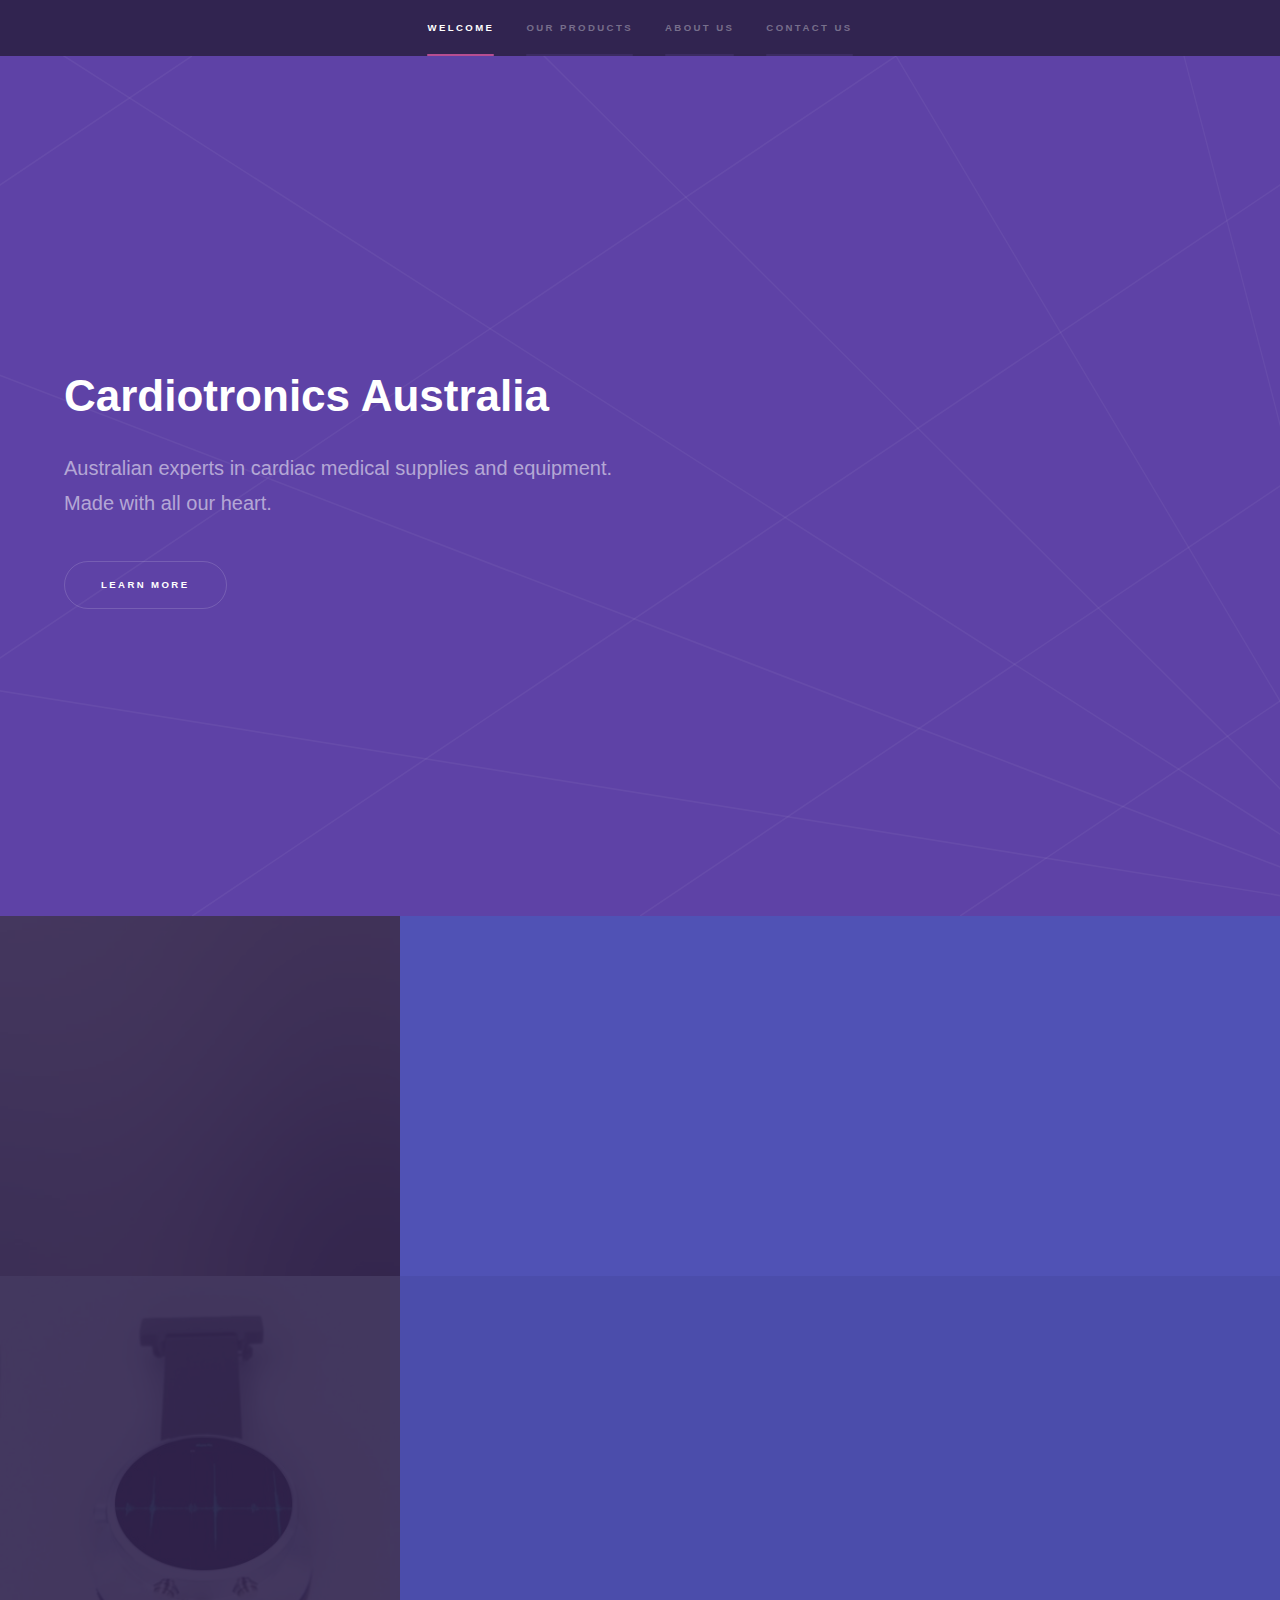
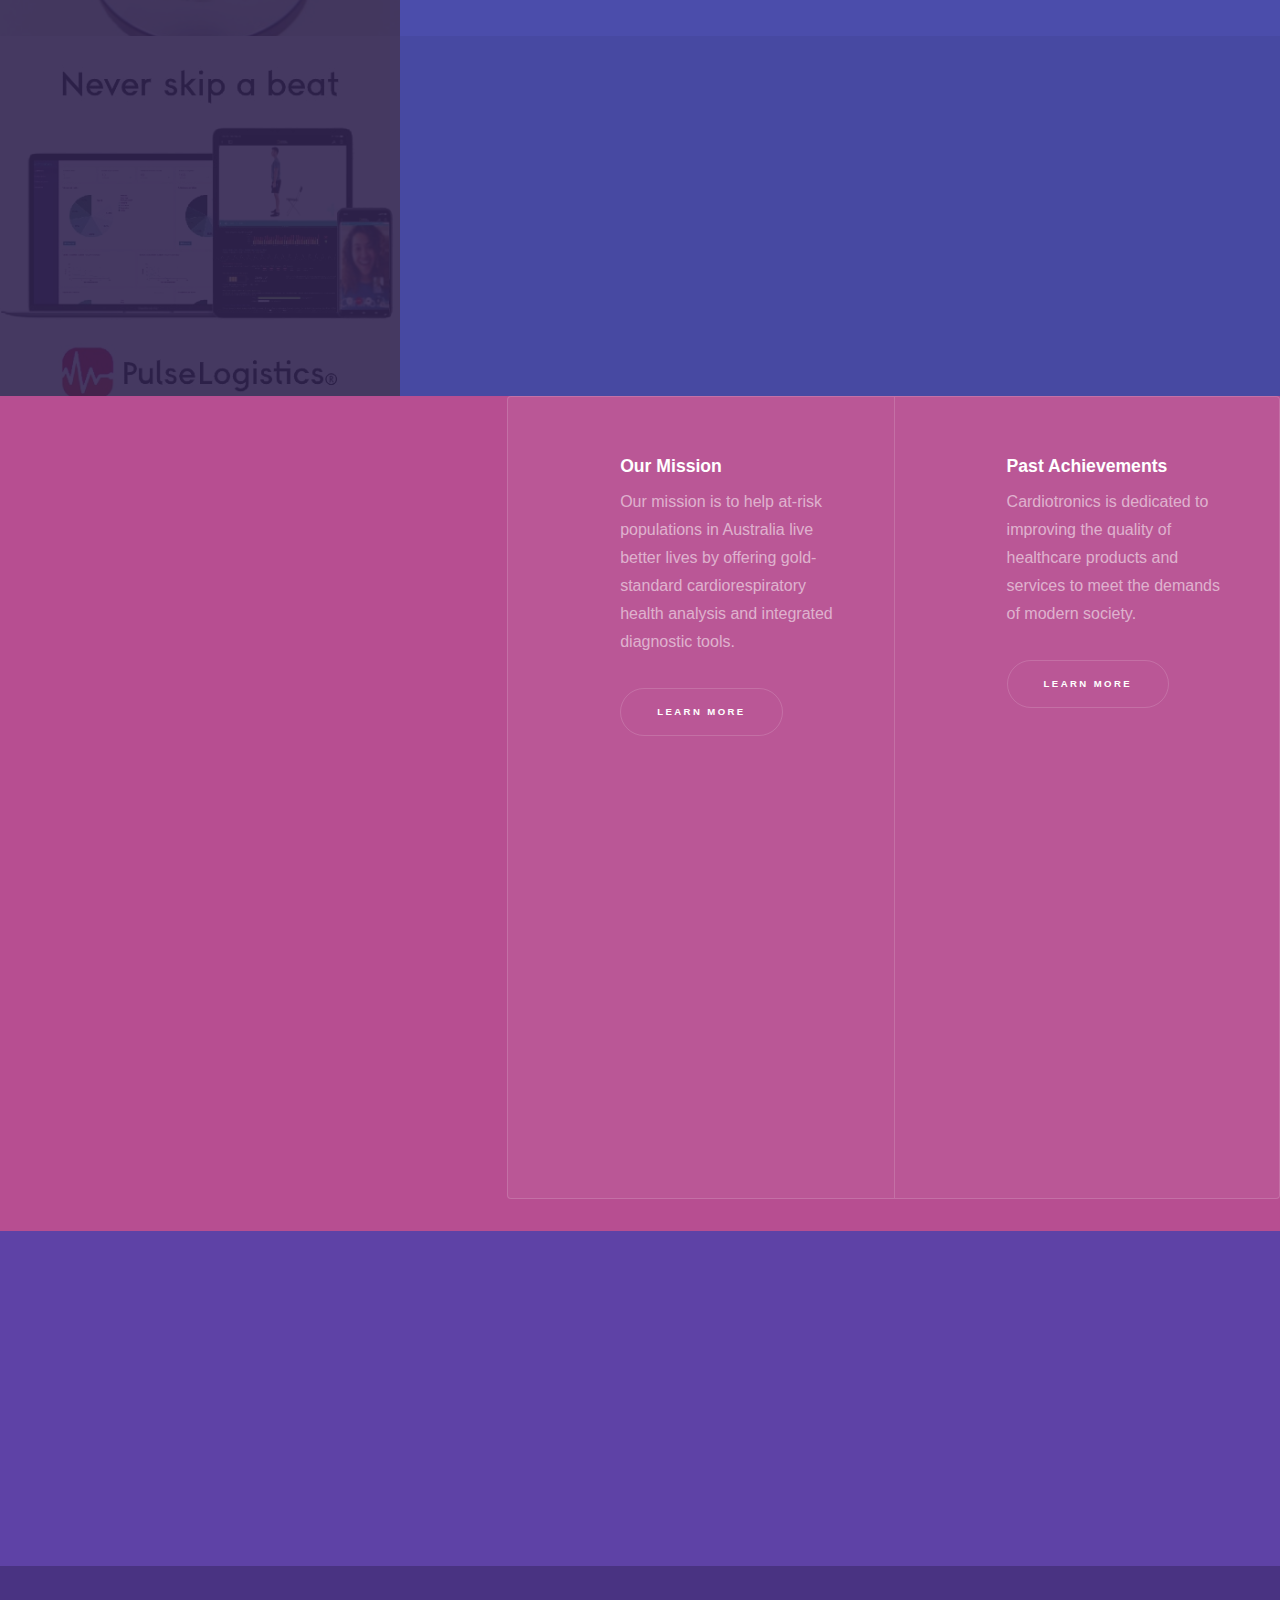
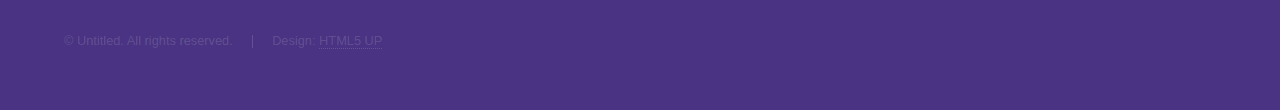
==== index.html @ 17d68729 "Update index.html" ====
<!DOCTYPE HTML>
<!--
	Hyperspace by HTML5 UP
	html5up.net | @ajlkn
	Free for personal and commercial use under the CCA 3.0 license (html5up.net/license)
-->
<html>
	<head>
		<title>Cardiotronics Australia</title>
		<meta charset="utf-8" />
		<meta name="viewport" content="width=device-width, initial-scale=1, user-scalable=no" />
		<link rel="stylesheet" href="assets/css/main.css" />
		<noscript><link rel="stylesheet" href="assets/css/noscript.css" /></noscript>
	</head>
	<body class="is-preload">

		<!-- Sidebar -->
			<section id="sidebar">
				<div class="inner">
					<nav>
						<ul>
							<li><a href="#intro">Welcome</a></li>
							<li><a href="#one">Our Products</a></li>
							<li><a href="#two">About Us</a></li>
							<li><a href="#three">Contact Us</a></li>
						</ul>
					</nav>
				</div>
			</section>

		<!-- Wrapper -->
			<div id="wrapper">

				<!-- Intro -->
					<section id="intro" class="wrapper style1 fullscreen fade-up">
						<div class="inner">
							<h1>Cardiotronics Australia</h1>
							<p>Australian experts in cardiac medical supplies and equipment.</a><br />
							Made with all our heart</a>.</p>
							<ul class="actions">
								<li><a href="#one" class="button scrolly">Learn more</a></li>
							</ul>
						</div>
					</section>

				<!-- One -->
					<section id="one" class="wrapper style2 spotlights">
						<section>
							<a href="#" class="image"><img src="images/pic04.jpg" alt="" data-position="25% 25%" /></a>
							<div class="content">
								<div class="inner">
									<h2>Zone Series </h2>
									<p>Get 24/7 advanced heart rate monitoring and analysis, plus automatic data synchronisation and rapid delivery of emergency notifications to your local medical professional. All of this is just around your wrist.</p>
									<ul class="actions">
										<li><a href="generic.html" class="button">Learn more</a></li>
									</ul>
								</div>
							</div>
						</section>
						<section>
							<a href="#" class="image"><img src="images/pic03.jpg" alt="" data-position="25% 25%" /></a>
							<div class="content">
								<div class="inner">
									<h2>Home Base Station</h2>
									<p>Home is now where the heart is.</p>
									<ul class="actions">
										<li><a href="generic2.html" class="button">Learn more</a></li>
									</ul>
								</div>
							</div>
						</section>
						<section>
							<a href="#" class="image"><img src="images/pic01.jpg" alt="" data-position="top center" /></a>
							<div class="content">
								<div class="inner">
									<h2>PulseLogistics®</h2>
									<p>Your data, prescriptions, and exercise recommendations, all in one convenient app.</p>
									<ul class="actions">
										<li><a href="generic3.html" class="button">Learn more</a></li>
									</ul>
								</div>
							</div>
						</section>
				<!-- Two -->
					<section id="two" class="wrapper style3 fade-up">
						<div class="inner">
							<h2>About Us</h2>
							<p>Cardiotronics was founded in Australia over 20 years ago as a biomedical engineering company focused on biosignal detection and analysis. Recent technological advances combined with improved capabilities for diagnostic integration and the advent of Telehealth services - in particular for isolated or at-risk populations, have inspired Cardiotronics to become an industry leader in cardiorespiratory health monitoring. Leveraging big data resources to develop sophisticated models for prediction and detection, our product range allows for both round-the-clock monitoring and alerts to emergency services, as well as modular at-home systems for deeper health analysis. Cardiotronics products are certified to ISO standards.</p>
							<h3>Support Us</h3>
							<p>Read more on how your local businesses or organization can assist us to achieve our highest potential.</p>
							<ul class="actions">
								<li><a href="Market.html" class="button">Cardiotronic Grant Strategy 2020</a></li
							</ul>
						</div>
							<div class="features">
								<section>
									<span class="icon solid major fa-code"></span>
									<h3>Our Mission</h3>
									<p>Our mission is to help at-risk populations in Australia live better lives by offering gold-standard cardiorespiratory health analysis and integrated diagnostic tools.</p>
									<ul class="actions">
										<li><a href="Story.html" class="button">Learn more</a></li>
									</ul>
								</section>
								<section>
									<span class="icon solid major fa-cog"></span>
									<h3>Past Achievements</h3>
									<p>Cardiotronics is dedicated to improving the quality of healthcare products and services to meet the demands of modern society.</p>
									<ul class="actions">
										<li><a href="Achievement.html" class="button">Learn more</a></li>
									</ul>
								</section>
							</div>
						</div>
					</section>	
					
				<!-- Three -->	
					<section id="three" class="wrapper style1 fade-up">
						<div class="inner">
							<h2>Questions or Comments?</h2>
							<p>We'd love to hear from you! Contact us with the details below.</p>
						<div class="contact">
							<h3>Learnline</h3>
							<p>We are Group 9 of the Heart and Circulation assessment.<br />
							Please do not hesitate to use the discussion board if you have questions.</p>
						</div>
					</section>

		<!-- Footer -->
			<footer id="footer" class="wrapper style1-alt">
				<div class="inner">
					<ul class="menu">
						<li>&copy; Untitled. All rights reserved.</li><li>Design: <a href="http://html5up.net">HTML5 UP</a></li>
					</ul>
				</div>
			</footer>

		<!-- Scripts -->
			<script src="assets/js/jquery.min.js"></script>
			<script src="assets/js/jquery.scrollex.min.js"></script>
			<script src="assets/js/jquery.scrolly.min.js"></script>
			<script src="assets/js/browser.min.js"></script>
			<script src="assets/js/breakpoints.min.js"></script>
			<script src="assets/js/util.js"></script>
			<script src="assets/js/main.js"></script>

	</body>
</html>
---- assets/css/main.css ----
@import url(fontawesome-all.min.css);

/*
	Hyperspace by HTML5 UP
	html5up.net | @ajlkn
	Free for personal and commercial use under the CCA 3.0 license (html5up.net/license)
*/

html, body, div, span, applet, object,
iframe, h1, h2, h3, h4, h5, h6, p, blockquote,
pre, a, abbr, acronym, address, big, cite,
code, del, dfn, em, img, ins, kbd, q, s, samp,
small, strike, strong, sub, sup, tt, var, b,
u, i, center, dl, dt, dd, ol, ul, li, fieldset,
form, label, legend, table, caption, tbody,
tfoot, thead, tr, th, td, article, aside,
canvas, details, embed, figure, figcaption,
footer, header, hgroup, menu, nav, output, ruby,
section, summary, time, mark, audio, video {
	margin: 0;
	padding: 0;
	border: 0;
	font-size: 100%;
	font: inherit;
	vertical-align: baseline;}

article, aside, details, figcaption, figure,
footer, header, hgroup, menu, nav, section {
	display: block;}

body {
	line-height: 1;
}

ol, ul {
	list-style: none;
}

blockquote, q {
	quotes: none;
}

	blockquote:before, blockquote:after, q:before, q:after {
		content: '';
		content: none;
	}

table {
	border-collapse: collapse;
	border-spacing: 0;
}

body {
	-webkit-text-size-adjust: none;
}

mark {
	background-color: transparent;
	color: inherit;
}

input::-moz-focus-inner {
	border: 0;
	padding: 0;
}

input, select, textarea {
	-moz-appearance: none;
	-webkit-appearance: none;
	-ms-appearance: none;
	appearance: none;
}

/* Basic */

	@-ms-viewport {
		width: device-width;
	}

	body {
		-ms-overflow-style: scrollbar;
	}

	@media screen and (max-width: 480px) {

		html, body {
			min-width: 320px;
		}

	}

	html {
		box-sizing: border-box;
	}

	*, *:before, *:after {
		box-sizing: inherit;
	}

	body {
		background: #312450;
	}

		body.is-preload *, body.is-preload *:before, body.is-preload *:after {
			-moz-animation: none !important;
			-webkit-animation: none !important;
			-ms-animation: none !important;
			animation: none !important;
			-moz-transition: none !important;
			-webkit-transition: none !important;
			-ms-transition: none !important;
			transition: none !important;
		}

/* Type */

	body, input, select, textarea {
		color: rgba(255, 255, 255, 0.55);
		font-family: Arial, Helvetica, sans-serif;
		font-size: 16.5pt;
		font-weight: normal;
		line-height: 1.75;
	}

		@media screen and (max-width: 1680px) {

			body, input, select, textarea {
				font-size: 13pt;
			}

		}

		@media screen and (max-width: 1280px) {

			body, input, select, textarea {
				font-size: 12pt;
			}

		}

		@media screen and (max-width: 360px) {

			body, input, select, textarea {
				font-size: 11pt;
			}

		}

	a {
		-moz-transition: color 0.2s ease, border-bottom-color 0.2s ease;
		-webkit-transition: color 0.2s ease, border-bottom-color 0.2s ease;
		-ms-transition: color 0.2s ease, border-bottom-color 0.2s ease;
		transition: color 0.2s ease, border-bottom-color 0.2s ease;
		border-bottom: dotted 1px rgba(255, 255, 255, 0.35);
		color: inherit;
		text-decoration: none;
	}

		a:hover {
			border-bottom-color: transparent;
			color: #ffffff;
		}

	strong, b {
		color: #ffffff;
		font-weight: bold;
	}

	em, i {
		font-style: italic;
	}

	p {
		margin: 0 0 2em 0;
	}

	h1, h2, h3, h4, h5, h6 {
		color: #ffffff;
		font-weight: bold;
		line-height: 1.5;
		margin: 0 0 0.5em 0;
	}

		h1 a, h2 a, h3 a, h4 a, h5 a, h6 a {
			color: inherit;
			text-decoration: none;
		}

	h1 {
		font-size: 2.75em;
	}

		h1.major {
			margin: 0 0 1.3em 0;
			position: relative;
			padding-bottom: 0.35em;
		}

			h1.major:after {
				background-image: -moz-linear-gradient(to right, #5e42a6, #b74e91);
				background-image: -webkit-linear-gradient(to right, #5e42a6, #b74e91);
				background-image: -ms-linear-gradient(to right, #5e42a6, #b74e91);
				background-image: linear-gradient(to right, #5e42a6, #b74e91);
				-moz-transition: max-width 0.2s ease;
				-webkit-transition: max-width 0.2s ease;
				-ms-transition: max-width 0.2s ease;
				transition: max-width 0.2s ease;
				border-radius: 0.2em;
				bottom: 0;
				content: '';
				height: 0.05em;
				position: absolute;
				right: 0;
				width: 100%;
			}

	h2 {
		font-size: 1.75em;
	}

	h3 {
		font-size: 1.1em;
	}

	h4 {
		font-size: 1em;
	}

	h5 {
		font-size: 0.8em;
	}

	h6 {
		font-size: 0.6em;
	}

	@media screen and (max-width: 736px) {

		h1 {
			font-size: 2em;
		}

		h2 {
			font-size: 1.25em;
		}

		h3 {
			font-size: 1em;
		}

		h4 {
			font-size: 0.8em;
		}

		h5 {
			font-size: 0.6em;
		}

		h6 {
			font-size: 0.6em;
		}

	}

	sub {
		font-size: 0.8em;
		position: relative;
		top: 0.5em;
	}

	sup {
		font-size: 0.8em;
		position: relative;
		top: -0.5em;
	}

	blockquote {
		border-left: solid 4px rgba(255, 255, 255, 0.15);
		font-style: italic;
		margin: 0 0 2em 0;
		padding: 0.5em 0 0.5em 2em;
	}

	code {
		background: rgba(255, 255, 255, 0.05);
		border-radius: 0.25em;
		border: solid 1px rgba(255, 255, 255, 0.15);
		font-family: "Courier New", monospace;
		font-size: 0.9em;
		margin: 0 0.25em;
		padding: 0.25em 0.65em;
	}

	pre {
		-webkit-overflow-scrolling: touch;
		font-family: "Courier New", monospace;
		font-size: 0.9em;
		margin: 0 0 2em 0;
	}

		pre code {
			display: block;
			line-height: 1.75em;
			padding: 1em 1.5em;
			overflow-x: auto;
		}

	hr {
		border: 0;
		border-bottom: solid 1px rgba(255, 255, 255, 0.15);
		margin: 2em 0;
	}

		hr.major {
			margin: 3em 0;
		}

	.align-left {
		text-align: left;
	}

	.align-center {
		text-align: center;
	}

	.align-right {
		text-align: right;
	}

/* Row */

	.row {
		display: flex;
		flex-wrap: wrap;
		box-sizing: border-box;
		align-items: stretch;
	}

		.row > * {
			box-sizing: border-box;
		}

		.row.gtr-uniform > * > :last-child {
			margin-bottom: 0;
		}

		.row.aln-left {
			justify-content: flex-start;
		}

		.row.aln-center {
			justify-content: center;
		}

		.row.aln-right {
			justify-content: flex-end;
		}

		.row.aln-top {
			align-items: flex-start;
		}

		.row.aln-middle {
			align-items: center;
		}

		.row.aln-bottom {
			align-items: flex-end;
		}

		.row > .imp {
			order: -1;
		}

		.row > .col-1 {
			width: 8.33333%;
		}

		.row > .off-1 {
			margin-left: 8.33333%;
		}

		.row > .col-2 {
			width: 16.66667%;
		}

		.row > .off-2 {
			margin-left: 16.66667%;
		}

		.row > .col-3 {
			width: 25%;
		}

		.row > .off-3 {
			margin-left: 25%;
		}

		.row > .col-4 {
			width: 33.33333%;
		}

		.row > .off-4 {
			margin-left: 33.33333%;
		}

		.row > .col-5 {
			width: 41.66667%;
		}

		.row > .off-5 {
			margin-left: 41.66667%;
		}

		.row > .col-6 {
			width: 50%;
		}

		.row > .off-6 {
			margin-left: 50%;
		}

		.row > .col-7 {
			width: 58.33333%;
		}

		.row > .off-7 {
			margin-left: 58.33333%;
		}

		.row > .col-8 {
			width: 66.66667%;
		}

		.row > .off-8 {
			margin-left: 66.66667%;
		}

		.row > .col-9 {
			width: 75%;
		}

		.row > .off-9 {
			margin-left: 75%;
		}

		.row > .col-10 {
			width: 83.33333%;
		}

		.row > .off-10 {
			margin-left: 83.33333%;
		}

		.row > .col-11 {
			width: 91.66667%;
		}

		.row > .off-11 {
			margin-left: 91.66667%;
		}

		.row > .col-12 {
			width: 100%;
		}

		.row > .off-12 {
			margin-left: 100%;
		}

		.row.gtr-0 {
			margin-top: 0;
			margin-left: 0em;
		}

			.row.gtr-0 > * {
				padding: 0 0 0 0em;
			}

			.row.gtr-0.gtr-uniform {
				margin-top: 0em;
			}

				.row.gtr-0.gtr-uniform > * {
					padding-top: 0em;
				}

		.row.gtr-25 {
			margin-top: 0;
			margin-left: -0.375em;
		}

			.row.gtr-25 > * {
				padding: 0 0 0 0.375em;
			}

			.row.gtr-25.gtr-uniform {
				margin-top: -0.375em;
			}

				.row.gtr-25.gtr-uniform > * {
					padding-top: 0.375em;
				}

		.row.gtr-50 {
			margin-top: 0;
			margin-left: -0.75em;
		}

			.row.gtr-50 > * {
				padding: 0 0 0 0.75em;
			}

			.row.gtr-50.gtr-uniform {
				margin-top: -0.75em;
			}

				.row.gtr-50.gtr-uniform > * {
					padding-top: 0.75em;
				}

		.row {
			margin-top: 0;
			margin-left: -1.5em;
		}

			.row > * {
				padding: 0 0 0 1.5em;
			}

			.row.gtr-uniform {
				margin-top: -1.5em;
			}

				.row.gtr-uniform > * {
					padding-top: 1.5em;
				}

		.row.gtr-150 {
			margin-top: 0;
			margin-left: -2.25em;
		}

			.row.gtr-150 > * {
				padding: 0 0 0 2.25em;
			}

			.row.gtr-150.gtr-uniform {
				margin-top: -2.25em;
			}

				.row.gtr-150.gtr-uniform > * {
					padding-top: 2.25em;
				}

		.row.gtr-200 {
			margin-top: 0;
			margin-left: -3em;
		}

			.row.gtr-200 > * {
				padding: 0 0 0 3em;
			}

			.row.gtr-200.gtr-uniform {
				margin-top: -3em;
			}

				.row.gtr-200.gtr-uniform > * {
					padding-top: 3em;
				}

		@media screen and (max-width: 1680px) {

			.row {
				display: flex;
				flex-wrap: wrap;
				box-sizing: border-box;
				align-items: stretch;
			}

				.row > * {
					box-sizing: border-box;
				}

				.row.gtr-uniform > * > :last-child {
					margin-bottom: 0;
				}

				.row.aln-left {
					justify-content: flex-start;
				}

				.row.aln-center {
					justify-content: center;
				}

				.row.aln-right {
					justify-content: flex-end;
				}

				.row.aln-top {
					align-items: flex-start;
				}

				.row.aln-middle {
					align-items: center;
				}

				.row.aln-bottom {
					align-items: flex-end;
				}

				.row > .imp-xlarge {
					order: -1;
				}

				.row > .col-1-xlarge {
					width: 8.33333%;
				}

				.row > .off-1-xlarge {
					margin-left: 8.33333%;
				}

				.row > .col-2-xlarge {
					width: 16.66667%;
				}

				.row > .off-2-xlarge {
					margin-left: 16.66667%;
				}

				.row > .col-3-xlarge {
					width: 25%;
				}

				.row > .off-3-xlarge {
					margin-left: 25%;
				}

				.row > .col-4-xlarge {
					width: 33.33333%;
				}

				.row > .off-4-xlarge {
					margin-left: 33.33333%;
				}

				.row > .col-5-xlarge {
					width: 41.66667%;
				}

				.row > .off-5-xlarge {
					margin-left: 41.66667%;
				}

				.row > .col-6-xlarge {
					width: 50%;
				}

				.row > .off-6-xlarge {
					margin-left: 50%;
				}

				.row > .col-7-xlarge {
					width: 58.33333%;
				}

				.row > .off-7-xlarge {
					margin-left: 58.33333%;
				}

				.row > .col-8-xlarge {
					width: 66.66667%;
				}

				.row > .off-8-xlarge {
					margin-left: 66.66667%;
				}

				.row > .col-9-xlarge {
					width: 75%;
				}

				.row > .off-9-xlarge {
					margin-left: 75%;
				}

				.row > .col-10-xlarge {
					width: 83.33333%;
				}

				.row > .off-10-xlarge {
					margin-left: 83.33333%;
				}

				.row > .col-11-xlarge {
					width: 91.66667%;
				}

				.row > .off-11-xlarge {
					margin-left: 91.66667%;
				}

				.row > .col-12-xlarge {
					width: 100%;
				}

				.row > .off-12-xlarge {
					margin-left: 100%;
				}

				.row.gtr-0 {
					margin-top: 0;
					margin-left: 0em;
				}

					.row.gtr-0 > * {
						padding: 0 0 0 0em;
					}

					.row.gtr-0.gtr-uniform {
						margin-top: 0em;
					}

						.row.gtr-0.gtr-uniform > * {
							padding-top: 0em;
						}

				.row.gtr-25 {
					margin-top: 0;
					margin-left: -0.375em;
				}

					.row.gtr-25 > * {
						padding: 0 0 0 0.375em;
					}

					.row.gtr-25.gtr-uniform {
						margin-top: -0.375em;
					}

						.row.gtr-25.gtr-uniform > * {
							padding-top: 0.375em;
						}

				.row.gtr-50 {
					margin-top: 0;
					margin-left: -0.75em;
				}

					.row.gtr-50 > * {
						padding: 0 0 0 0.75em;
					}

					.row.gtr-50.gtr-uniform {
						margin-top: -0.75em;
					}

						.row.gtr-50.gtr-uniform > * {
							padding-top: 0.75em;
						}

				.row {
					margin-top: 0;
					margin-left: -1.5em;
				}

					.row > * {
						padding: 0 0 0 1.5em;
					}

					.row.gtr-uniform {
						margin-top: -1.5em;
					}

						.row.gtr-uniform > * {
							padding-top: 1.5em;
						}

				.row.gtr-150 {
					margin-top: 0;
					margin-left: -2.25em;
				}

					.row.gtr-150 > * {
						padding: 0 0 0 2.25em;
					}

					.row.gtr-150.gtr-uniform {
						margin-top: -2.25em;
					}

						.row.gtr-150.gtr-uniform > * {
							padding-top: 2.25em;
						}

				.row.gtr-200 {
					margin-top: 0;
					margin-left: -3em;
				}

					.row.gtr-200 > * {
						padding: 0 0 0 3em;
					}

					.row.gtr-200.gtr-uniform {
						margin-top: -3em;
					}

						.row.gtr-200.gtr-uniform > * {
							padding-top: 3em;
						}

		}

		@media screen and (max-width: 1280px) {

			.row {
				display: flex;
				flex-wrap: wrap;
				box-sizing: border-box;
				align-items: stretch;
			}

				.row > * {
					box-sizing: border-box;
				}

				.row.gtr-uniform > * > :last-child {
					margin-bottom: 0;
				}

				.row.aln-left {
					justify-content: flex-start;
				}

				.row.aln-center {
					justify-content: center;
				}

				.row.aln-right {
					justify-content: flex-end;
				}

				.row.aln-top {
					align-items: flex-start;
				}

				.row.aln-middle {
					align-items: center;
				}

				.row.aln-bottom {
					align-items: flex-end;
				}

				.row > .imp-large {
					order: -1;
				}

				.row > .col-1-large {
					width: 8.33333%;
				}

				.row > .off-1-large {
					margin-left: 8.33333%;
				}

				.row > .col-2-large {
					width: 16.66667%;
				}

				.row > .off-2-large {
					margin-left: 16.66667%;
				}

				.row > .col-3-large {
					width: 25%;
				}

				.row > .off-3-large {
					margin-left: 25%;
				}

				.row > .col-4-large {
					width: 33.33333%;
				}

				.row > .off-4-large {
					margin-left: 33.33333%;
				}

				.row > .col-5-large {
					width: 41.66667%;
				}

				.row > .off-5-large {
					margin-left: 41.66667%;
				}

				.row > .col-6-large {
					width: 50%;
				}

				.row > .off-6-large {
					margin-left: 50%;
				}

				.row > .col-7-large {
					width: 58.33333%;
				}

				.row > .off-7-large {
					margin-left: 58.33333%;
				}

				.row > .col-8-large {
					width: 66.66667%;
				}

				.row > .off-8-large {
					margin-left: 66.66667%;
				}

				.row > .col-9-large {
					width: 75%;
				}

				.row > .off-9-large {
					margin-left: 75%;
				}

				.row > .col-10-large {
					width: 83.33333%;
				}

				.row > .off-10-large {
					margin-left: 83.33333%;
				}

				.row > .col-11-large {
					width: 91.66667%;
				}

				.row > .off-11-large {
					margin-left: 91.66667%;
				}

				.row > .col-12-large {
					width: 100%;
				}

				.row > .off-12-large {
					margin-left: 100%;
				}

				.row.gtr-0 {
					margin-top: 0;
					margin-left: 0em;
				}

					.row.gtr-0 > * {
						padding: 0 0 0 0em;
					}

					.row.gtr-0.gtr-uniform {
						margin-top: 0em;
					}

						.row.gtr-0.gtr-uniform > * {
							padding-top: 0em;
						}

				.row.gtr-25 {
					margin-top: 0;
					margin-left: -0.375em;
				}

					.row.gtr-25 > * {
						padding: 0 0 0 0.375em;
					}

					.row.gtr-25.gtr-uniform {
						margin-top: -0.375em;
					}

						.row.gtr-25.gtr-uniform > * {
							padding-top: 0.375em;
						}

				.row.gtr-50 {
					margin-top: 0;
					margin-left: -0.75em;
				}

					.row.gtr-50 > * {
						padding: 0 0 0 0.75em;
					}

					.row.gtr-50.gtr-uniform {
						margin-top: -0.75em;
					}

						.row.gtr-50.gtr-uniform > * {
							padding-top: 0.75em;
						}

				.row {
					margin-top: 0;
					margin-left: -1.5em;
				}

					.row > * {
						padding: 0 0 0 1.5em;
					}

					.row.gtr-uniform {
						margin-top: -1.5em;
					}

						.row.gtr-uniform > * {
							padding-top: 1.5em;
						}

				.row.gtr-150 {
					margin-top: 0;
					margin-left: -2.25em;
				}

					.row.gtr-150 > * {
						padding: 0 0 0 2.25em;
					}

					.row.gtr-150.gtr-uniform {
						margin-top: -2.25em;
					}

						.row.gtr-150.gtr-uniform > * {
							padding-top: 2.25em;
						}

				.row.gtr-200 {
					margin-top: 0;
					margin-left: -3em;
				}

					.row.gtr-200 > * {
						padding: 0 0 0 3em;
					}

					.row.gtr-200.gtr-uniform {
						margin-top: -3em;
					}

						.row.gtr-200.gtr-uniform > * {
							padding-top: 3em;
						}

		}

		@media screen and (max-width: 980px) {

			.row {
				display: flex;
				flex-wrap: wrap;
				box-sizing: border-box;
				align-items: stretch;
			}

				.row > * {
					box-sizing: border-box;
				}

				.row.gtr-uniform > * > :last-child {
					margin-bottom: 0;
				}

				.row.aln-left {
					justify-content: flex-start;
				}

				.row.aln-center {
					justify-content: center;
				}

				.row.aln-right {
					justify-content: flex-end;
				}

				.row.aln-top {
					align-items: flex-start;
				}

				.row.aln-middle {
					align-items: center;
				}

				.row.aln-bottom {
					align-items: flex-end;
				}

				.row > .imp-medium {
					order: -1;
				}

				.row > .col-1-medium {
					width: 8.33333%;
				}

				.row > .off-1-medium {
					margin-left: 8.33333%;
				}

				.row > .col-2-medium {
					width: 16.66667%;
				}

				.row > .off-2-medium {
					margin-left: 16.66667%;
				}

				.row > .col-3-medium {
					width: 25%;
				}

				.row > .off-3-medium {
					margin-left: 25%;
				}

				.row > .col-4-medium {
					width: 33.33333%;
				}

				.row > .off-4-medium {
					margin-left: 33.33333%;
				}

				.row > .col-5-medium {
					width: 41.66667%;
				}

				.row > .off-5-medium {
					margin-left: 41.66667%;
				}

				.row > .col-6-medium {
					width: 50%;
				}

				.row > .off-6-medium {
					margin-left: 50%;
				}

				.row > .col-7-medium {
					width: 58.33333%;
				}

				.row > .off-7-medium {
					margin-left: 58.33333%;
				}

				.row > .col-8-medium {
					width: 66.66667%;
				}

				.row > .off-8-medium {
					margin-left: 66.66667%;
				}

				.row > .col-9-medium {
					width: 75%;
				}

				.row > .off-9-medium {
					margin-left: 75%;
				}

				.row > .col-10-medium {
					width: 83.33333%;
				}

				.row > .off-10-medium {
					margin-left: 83.33333%;
				}

				.row > .col-11-medium {
					width: 91.66667%;
				}

				.row > .off-11-medium {
					margin-left: 91.66667%;
				}

				.row > .col-12-medium {
					width: 100%;
				}

				.row > .off-12-medium {
					margin-left: 100%;
				}

				.row.gtr-0 {
					margin-top: 0;
					margin-left: 0em;
				}

					.row.gtr-0 > * {
						padding: 0 0 0 0em;
					}

					.row.gtr-0.gtr-uniform {
						margin-top: 0em;
					}

						.row.gtr-0.gtr-uniform > * {
							padding-top: 0em;
						}

				.row.gtr-25 {
					margin-top: 0;
					margin-left: -0.375em;
				}

					.row.gtr-25 > * {
						padding: 0 0 0 0.375em;
					}

					.row.gtr-25.gtr-uniform {
						margin-top: -0.375em;
					}

						.row.gtr-25.gtr-uniform > * {
							padding-top: 0.375em;
						}

				.row.gtr-50 {
					margin-top: 0;
					margin-left: -0.75em;
				}

					.row.gtr-50 > * {
						padding: 0 0 0 0.75em;
					}

					.row.gtr-50.gtr-uniform {
						margin-top: -0.75em;
					}

						.row.gtr-50.gtr-uniform > * {
							padding-top: 0.75em;
						}

				.row {
					margin-top: 0;
					margin-left: -1.5em;
				}

					.row > * {
						padding: 0 0 0 1.5em;
					}

					.row.gtr-uniform {
						margin-top: -1.5em;
					}

						.row.gtr-uniform > * {
							padding-top: 1.5em;
						}

				.row.gtr-150 {
					margin-top: 0;
					margin-left: -2.25em;
				}

					.row.gtr-150 > * {
						padding: 0 0 0 2.25em;
					}

					.row.gtr-150.gtr-uniform {
						margin-top: -2.25em;
					}

						.row.gtr-150.gtr-uniform > * {
							padding-top: 2.25em;
						}

				.row.gtr-200 {
					margin-top: 0;
					margin-left: -3em;
				}

					.row.gtr-200 > * {
						padding: 0 0 0 3em;
					}

					.row.gtr-200.gtr-uniform {
						margin-top: -3em;
					}

						.row.gtr-200.gtr-uniform > * {
							padding-top: 3em;
						}

		}

		@media screen and (max-width: 736px) {

			.row {
				display: flex;
				flex-wrap: wrap;
				box-sizing: border-box;
				align-items: stretch;
			}

				.row > * {
					box-sizing: border-box;
				}

				.row.gtr-uniform > * > :last-child {
					margin-bottom: 0;
				}

				.row.aln-left {
					justify-content: flex-start;
				}

				.row.aln-center {
					justify-content: center;
				}

				.row.aln-right {
					justify-content: flex-end;
				}

				.row.aln-top {
					align-items: flex-start;
				}

				.row.aln-middle {
					align-items: center;
				}

				.row.aln-bottom {
					align-items: flex-end;
				}

				.row > .imp-small {
					order: -1;
				}

				.row > .col-1-small {
					width: 8.33333%;
				}

				.row > .off-1-small {
					margin-left: 8.33333%;
				}

				.row > .col-2-small {
					width: 16.66667%;
				}

				.row > .off-2-small {
					margin-left: 16.66667%;
				}

				.row > .col-3-small {
					width: 25%;
				}

				.row > .off-3-small {
					margin-left: 25%;
				}

				.row > .col-4-small {
					width: 33.33333%;
				}

				.row > .off-4-small {
					margin-left: 33.33333%;
				}

				.row > .col-5-small {
					width: 41.66667%;
				}

				.row > .off-5-small {
					margin-left: 41.66667%;
				}

				.row > .col-6-small {
					width: 50%;
				}

				.row > .off-6-small {
					margin-left: 50%;
				}

				.row > .col-7-small {
					width: 58.33333%;
				}

				.row > .off-7-small {
					margin-left: 58.33333%;
				}

				.row > .col-8-small {
					width: 66.66667%;
				}

				.row > .off-8-small {
					margin-left: 66.66667%;
				}

				.row > .col-9-small {
					width: 75%;
				}

				.row > .off-9-small {
					margin-left: 75%;
				}

				.row > .col-10-small {
					width: 83.33333%;
				}

				.row > .off-10-small {
					margin-left: 83.33333%;
				}

				.row > .col-11-small {
					width: 91.66667%;
				}

				.row > .off-11-small {
					margin-left: 91.66667%;
				}

				.row > .col-12-small {
					width: 100%;
				}

				.row > .off-12-small {
					margin-left: 100%;
				}

				.row.gtr-0 {
					margin-top: 0;
					margin-left: 0em;
				}

					.row.gtr-0 > * {
						padding: 0 0 0 0em;
					}

					.row.gtr-0.gtr-uniform {
						margin-top: 0em;
					}

						.row.gtr-0.gtr-uniform > * {
							padding-top: 0em;
						}

				.row.gtr-25 {
					margin-top: 0;
					margin-left: -0.375em;
				}

					.row.gtr-25 > * {
						padding: 0 0 0 0.375em;
					}

					.row.gtr-25.gtr-uniform {
						margin-top: -0.375em;
					}

						.row.gtr-25.gtr-uniform > * {
							padding-top: 0.375em;
						}

				.row.gtr-50 {
					margin-top: 0;
					margin-left: -0.75em;
				}

					.row.gtr-50 > * {
						padding: 0 0 0 0.75em;
					}

					.row.gtr-50.gtr-uniform {
						margin-top: -0.75em;
					}

						.row.gtr-50.gtr-uniform > * {
							padding-top: 0.75em;
						}

				.row {
					margin-top: 0;
					margin-left: -1.5em;
				}

					.row > * {
						padding: 0 0 0 1.5em;
					}

					.row.gtr-uniform {
						margin-top: -1.5em;
					}

						.row.gtr-uniform > * {
							padding-top: 1.5em;
						}

				.row.gtr-150 {
					margin-top: 0;
					margin-left: -2.25em;
				}

					.row.gtr-150 > * {
						padding: 0 0 0 2.25em;
					}

					.row.gtr-150.gtr-uniform {
						margin-top: -2.25em;
					}

						.row.gtr-150.gtr-uniform > * {
							padding-top: 2.25em;
						}

				.row.gtr-200 {
					margin-top: 0;
					margin-left: -3em;
				}

					.row.gtr-200 > * {
						padding: 0 0 0 3em;
					}

					.row.gtr-200.gtr-uniform {
						margin-top: -3em;
					}

						.row.gtr-200.gtr-uniform > * {
							padding-top: 3em;
						}

		}

		@media screen and (max-width: 480px) {

			.row {
				display: flex;
				flex-wrap: wrap;
				box-sizing: border-box;
				align-items: stretch;
			}

				.row > * {
					box-sizing: border-box;
				}

				.row.gtr-uniform > * > :last-child {
					margin-bottom: 0;
				}

				.row.aln-left {
					justify-content: flex-start;
				}

				.row.aln-center {
					justify-content: center;
				}

				.row.aln-right {
					justify-content: flex-end;
				}

				.row.aln-top {
					align-items: flex-start;
				}

				.row.aln-middle {
					align-items: center;
				}

				.row.aln-bottom {
					align-items: flex-end;
				}

				.row > .imp-xsmall {
					order: -1;
				}

				.row > .col-1-xsmall {
					width: 8.33333%;
				}

				.row > .off-1-xsmall {
					margin-left: 8.33333%;
				}

				.row > .col-2-xsmall {
					width: 16.66667%;
				}

				.row > .off-2-xsmall {
					margin-left: 16.66667%;
				}

				.row > .col-3-xsmall {
					width: 25%;
				}

				.row > .off-3-xsmall {
					margin-left: 25%;
				}

				.row > .col-4-xsmall {
					width: 33.33333%;
				}

				.row > .off-4-xsmall {
					margin-left: 33.33333%;
				}

				.row > .col-5-xsmall {
					width: 41.66667%;
				}

				.row > .off-5-xsmall {
					margin-left: 41.66667%;
				}

				.row > .col-6-xsmall {
					width: 50%;
				}

				.row > .off-6-xsmall {
					margin-left: 50%;
				}

				.row > .col-7-xsmall {
					width: 58.33333%;
				}

				.row > .off-7-xsmall {
					margin-left: 58.33333%;
				}

				.row > .col-8-xsmall {
					width: 66.66667%;
				}

				.row > .off-8-xsmall {
					margin-left: 66.66667%;
				}

				.row > .col-9-xsmall {
					width: 75%;
				}

				.row > .off-9-xsmall {
					margin-left: 75%;
				}

				.row > .col-10-xsmall {
					width: 83.33333%;
				}

				.row > .off-10-xsmall {
					margin-left: 83.33333%;
				}

				.row > .col-11-xsmall {
					width: 91.66667%;
				}

				.row > .off-11-xsmall {
					margin-left: 91.66667%;
				}

				.row > .col-12-xsmall {
					width: 100%;
				}

				.row > .off-12-xsmall {
					margin-left: 100%;
				}

				.row.gtr-0 {
					margin-top: 0;
					margin-left: 0em;
				}

					.row.gtr-0 > * {
						padding: 0 0 0 0em;
					}

					.row.gtr-0.gtr-uniform {
						margin-top: 0em;
					}

						.row.gtr-0.gtr-uniform > * {
							padding-top: 0em;
						}

				.row.gtr-25 {
					margin-top: 0;
					margin-left: -0.375em;
				}

					.row.gtr-25 > * {
						padding: 0 0 0 0.375em;
					}

					.row.gtr-25.gtr-uniform {
						margin-top: -0.375em;
					}

						.row.gtr-25.gtr-uniform > * {
							padding-top: 0.375em;
						}

				.row.gtr-50 {
					margin-top: 0;
					margin-left: -0.75em;
				}

					.row.gtr-50 > * {
						padding: 0 0 0 0.75em;
					}

					.row.gtr-50.gtr-uniform {
						margin-top: -0.75em;
					}

						.row.gtr-50.gtr-uniform > * {
							padding-top: 0.75em;
						}

				.row {
					margin-top: 0;
					margin-left: -1.5em;
				}

					.row > * {
						padding: 0 0 0 1.5em;
					}

					.row.gtr-uniform {
						margin-top: -1.5em;
					}

						.row.gtr-uniform > * {
							padding-top: 1.5em;
						}

				.row.gtr-150 {
					margin-top: 0;
					margin-left: -2.25em;
				}

					.row.gtr-150 > * {
						padding: 0 0 0 2.25em;
					}

					.row.gtr-150.gtr-uniform {
						margin-top: -2.25em;
					}

						.row.gtr-150.gtr-uniform > * {
							padding-top: 2.25em;
						}

				.row.gtr-200 {
					margin-top: 0;
					margin-left: -3em;
				}

					.row.gtr-200 > * {
						padding: 0 0 0 3em;
					}

					.row.gtr-200.gtr-uniform {
						margin-top: -3em;
					}

						.row.gtr-200.gtr-uniform > * {
							padding-top: 3em;
						}

		}

/* Box */

	.box {
		border-radius: 0.25em;
		border: solid 1px rgba(255, 255, 255, 0.15);
		margin-bottom: 2em;
		padding: 1.5em;
	}

		.box > :last-child,
		.box > :last-child > :last-child,
		.box > :last-child > :last-child > :last-child {
			margin-bottom: 0;
		}

		.box.alt {
			border: 0;
			border-radius: 0;
			padding: 0;
		}

/* Button */

	input[type="submit"],
	input[type="reset"],
	input[type="button"],
	button,
	.button {
		-moz-appearance: none;
		-webkit-appearance: none;
		-ms-appearance: none;
		appearance: none;
		-moz-transition: border-color 0.2s ease;
		-webkit-transition: border-color 0.2s ease;
		-ms-transition: border-color 0.2s ease;
		transition: border-color 0.2s ease;
		background-color: transparent;
		border: solid 1px !important;
		border-color: rgba(255, 255, 255, 0.15) !important;
		border-radius: 3em;
		color: #ffffff !important;
		cursor: pointer;
		display: inline-block;
		font-size: 0.6em;
		font-weight: bold;
		height: calc(4.75em + 2px);
		letter-spacing: 0.25em;
		line-height: 4.75em;
		outline: 0;
		padding: 0 3.75em;
		position: relative;
		text-align: center;
		text-decoration: none;
		text-transform: uppercase;
		white-space: nowrap;
	}

		input[type="submit"]:after,
		input[type="reset"]:after,
		input[type="button"]:after,
		button:after,
		.button:after {
			-moz-transform: scale(0.25);
			-webkit-transform: scale(0.25);
			-ms-transform: scale(0.25);
			transform: scale(0.25);
			pointer-events: none;
			-moz-transition: opacity 0.2s ease, -moz-transform 0.2s ease;
			-webkit-transition: opacity 0.2s ease, -webkit-transform 0.2s ease;
			-ms-transition: opacity 0.2s ease, -ms-transform 0.2s ease;
			transition: opacity 0.2s ease, transform 0.2s ease;
			background: #ffffff;
			border-radius: 3em;
			content: '';
			height: 100%;
			left: 0;
			opacity: 0;
			position: absolute;
			top: 0;
			width: 100%;
		}

		input[type="submit"].icon:before,
		input[type="reset"].icon:before,
		input[type="button"].icon:before,
		button.icon:before,
		.button.icon:before {
			margin-right: 0.75em;
		}

		input[type="submit"].fit,
		input[type="reset"].fit,
		input[type="button"].fit,
		button.fit,
		.button.fit {
			width: 100%;
		}

		input[type="submit"].small,
		input[type="reset"].small,
		input[type="button"].small,
		button.small,
		.button.small {
			font-size: 0.4em;
		}

		input[type="submit"].large,
		input[type="reset"].large,
		input[type="button"].large,
		button.large,
		.button.large {
			font-size: 0.8em;
		}

		input[type="submit"].primary,
		input[type="reset"].primary,
		input[type="button"].primary,
		button.primary,
		.button.primary {
			background-color: #ffffff;
			color: #312450 !important;
		}

			input[type="submit"].primary:after,
			input[type="reset"].primary:after,
			input[type="button"].primary:after,
			button.primary:after,
			.button.primary:after {
				display: none;
			}

		input[type="submit"].disabled, input[type="submit"]:disabled,
		input[type="reset"].disabled,
		input[type="reset"]:disabled,
		input[type="button"].disabled,
		input[type="button"]:disabled,
		button.disabled,
		button:disabled,
		.button.disabled,
		.button:disabled {
			cursor: default;
			opacity: 0.5;
			pointer-events: none;
		}

		input[type="submit"]:hover,
		input[type="reset"]:hover,
		input[type="button"]:hover,
		button:hover,
		.button:hover {
			border-color: rgba(255, 255, 255, 0.55) !important;
		}

			input[type="submit"]:hover:after,
			input[type="reset"]:hover:after,
			input[type="button"]:hover:after,
			button:hover:after,
			.button:hover:after {
				opacity: 0.05;
				-moz-transform: scale(1);
				-webkit-transform: scale(1);
				-ms-transform: scale(1);
				transform: scale(1);
			}

			input[type="submit"]:hover:active,
			input[type="reset"]:hover:active,
			input[type="button"]:hover:active,
			button:hover:active,
			.button:hover:active {
				border-color: #ffffff !important;
			}

				input[type="submit"]:hover:active:after,
				input[type="reset"]:hover:active:after,
				input[type="button"]:hover:active:after,
				button:hover:active:after,
				.button:hover:active:after {
					opacity: 0.1;
				}

/* Features */

	.features {
		display: -moz-flex;
		display: -webkit-flex;
		display: -ms-flex;
		display: flex;
		-moz-flex-wrap: wrap;
		-webkit-flex-wrap: wrap;
		-ms-flex-wrap: wrap;
		flex-wrap: wrap;
		border-radius: 0.25em;
		border: solid 1px rgba(255, 255, 255, 0.15);
		background: rgba(255, 255, 255, 0.05);
		margin: 0 0 2em 0;
	}

		.features section {
			padding: 3.5em 3em 1em 7em ;
			width: 50%;
			border-top: solid 1px rgba(255, 255, 255, 0.15);
			position: relative;
		}

			.features section:nth-child(-n + 2) {
				border-top-width: 0;
			}

			.features section:nth-child(2n) {
				border-left: solid 1px rgba(255, 255, 255, 0.15);
			}

			.features section .icon {
				-moz-transition: opacity 0.5s ease, -moz-transform 0.5s ease;
				-webkit-transition: opacity 0.5s ease, -webkit-transform 0.5s ease;
				-ms-transition: opacity 0.5s ease, -ms-transform 0.5s ease;
				transition: opacity 0.5s ease, transform 0.5s ease;
				-moz-transition-delay: 1s;
				-webkit-transition-delay: 1s;
				-ms-transition-delay: 1s;
				transition-delay: 1s;
				-moz-transform: scale(1);
				-webkit-transform: scale(1);
				-ms-transform: scale(1);
				transform: scale(1);
				position: absolute;
				left: 3em;
				top: 3em;
				opacity: 1;
			}

			.features section:nth-child(1) .icon {
				-moz-transition-delay: 0.15s;
				-webkit-transition-delay: 0.15s;
				-ms-transition-delay: 0.15s;
				transition-delay: 0.15s;
			}

			.features section:nth-child(2) .icon {
				-moz-transition-delay: 0.3s;
				-webkit-transition-delay: 0.3s;
				-ms-transition-delay: 0.3s;
				transition-delay: 0.3s;
			}

			.features section:nth-child(3) .icon {
				-moz-transition-delay: 0.45s;
				-webkit-transition-delay: 0.45s;
				-ms-transition-delay: 0.45s;
				transition-delay: 0.45s;
			}

			.features section:nth-child(4) .icon {
				-moz-transition-delay: 0.6s;
				-webkit-transition-delay: 0.6s;
				-ms-transition-delay: 0.6s;
				transition-delay: 0.6s;
			}

			.features section:nth-child(5) .icon {
				-moz-transition-delay: 0.75s;
				-webkit-transition-delay: 0.75s;
				-ms-transition-delay: 0.75s;
				transition-delay: 0.75s;
			}

			.features section:nth-child(6) .icon {
				-moz-transition-delay: 0.9s;
				-webkit-transition-delay: 0.9s;
				-ms-transition-delay: 0.9s;
				transition-delay: 0.9s;
			}

			.features section:nth-child(7) .icon {
				-moz-transition-delay: 1.05s;
				-webkit-transition-delay: 1.05s;
				-ms-transition-delay: 1.05s;
				transition-delay: 1.05s;
			}

			.features section:nth-child(8) .icon {
				-moz-transition-delay: 1.2s;
				-webkit-transition-delay: 1.2s;
				-ms-transition-delay: 1.2s;
				transition-delay: 1.2s;
			}

			.features section:nth-child(9) .icon {
				-moz-transition-delay: 1.35s;
				-webkit-transition-delay: 1.35s;
				-ms-transition-delay: 1.35s;
				transition-delay: 1.35s;
			}

			.features section:nth-child(10) .icon {
				-moz-transition-delay: 1.5s;
				-webkit-transition-delay: 1.5s;
				-ms-transition-delay: 1.5s;
				transition-delay: 1.5s;
			}

			.features section:nth-child(11) .icon {
				-moz-transition-delay: 1.65s;
				-webkit-transition-delay: 1.65s;
				-ms-transition-delay: 1.65s;
				transition-delay: 1.65s;
			}

			.features section:nth-child(12) .icon {
				-moz-transition-delay: 1.8s;
				-webkit-transition-delay: 1.8s;
				-ms-transition-delay: 1.8s;
				transition-delay: 1.8s;
			}

			.features section:nth-child(13) .icon {
				-moz-transition-delay: 1.95s;
				-webkit-transition-delay: 1.95s;
				-ms-transition-delay: 1.95s;
				transition-delay: 1.95s;
			}

			.features section:nth-child(14) .icon {
				-moz-transition-delay: 2.1s;
				-webkit-transition-delay: 2.1s;
				-ms-transition-delay: 2.1s;
				transition-delay: 2.1s;
			}

			.features section:nth-child(15) .icon {
				-moz-transition-delay: 2.25s;
				-webkit-transition-delay: 2.25s;
				-ms-transition-delay: 2.25s;
				transition-delay: 2.25s;
			}

			.features section:nth-child(16) .icon {
				-moz-transition-delay: 2.4s;
				-webkit-transition-delay: 2.4s;
				-ms-transition-delay: 2.4s;
				transition-delay: 2.4s;
			}

			.features section:nth-child(17) .icon {
				-moz-transition-delay: 2.55s;
				-webkit-transition-delay: 2.55s;
				-ms-transition-delay: 2.55s;
				transition-delay: 2.55s;
			}

			.features section:nth-child(18) .icon {
				-moz-transition-delay: 2.7s;
				-webkit-transition-delay: 2.7s;
				-ms-transition-delay: 2.7s;
				transition-delay: 2.7s;
			}

			.features section:nth-child(19) .icon {
				-moz-transition-delay: 2.85s;
				-webkit-transition-delay: 2.85s;
				-ms-transition-delay: 2.85s;
				transition-delay: 2.85s;
			}

			.features section:nth-child(20) .icon {
				-moz-transition-delay: 3s;
				-webkit-transition-delay: 3s;
				-ms-transition-delay: 3s;
				transition-delay: 3s;
			}

		.features.inactive section .icon {
			-moz-transform: scale(0.5);
			-webkit-transform: scale(0.5);
			-ms-transform: scale(0.5);
			transform: scale(0.5);
			opacity: 0;
		}

		@media screen and (max-width: 980px) {

			.features {
				display: block;
			}

				.features section {
					border-top-width: 1px !important;
					border-left-width: 0 !important;
					width: 100%;
				}

					.features section:first-child {
						border-top-width: 0 !important;
					}

		}

		@media screen and (max-width: 736px) {

			.features section {
				padding: 2.5em 1.5em 0.1em 5.5em ;
			}

				.features section .icon {
					left: 1.5em;
					top: 2em;
				}

		}

		@media screen and (max-width: 480px) {

			.features section {
				padding: 2em 1.5em 0.1em 1.5em ;
			}

				.features section .icon {
					left: 0;
					position: relative;
					top: 0;
				}

		}

/* Form */

	form {
		margin: 0 0 2em 0;
	}

		form > :last-child {
			margin-bottom: 0;
		}

		form > .fields {
			display: -moz-flex;
			display: -webkit-flex;
			display: -ms-flex;
			display: flex;
			-moz-flex-wrap: wrap;
			-webkit-flex-wrap: wrap;
			-ms-flex-wrap: wrap;
			flex-wrap: wrap;
			width: calc(100% + 3em);
			margin: -1.5em 0 2em -1.5em;
		}

			form > .fields > .field {
				-moz-flex-grow: 0;
				-webkit-flex-grow: 0;
				-ms-flex-grow: 0;
				flex-grow: 0;
				-moz-flex-shrink: 0;
				-webkit-flex-shrink: 0;
				-ms-flex-shrink: 0;
				flex-shrink: 0;
				padding: 1.5em 0 0 1.5em;
				width: calc(100% - 1.5em);
			}

				form > .fields > .field.half {
					width: calc(50% - 0.75em);
				}

				form > .fields > .field.third {
					width: calc(100%/3 - 0.5em);
				}

				form > .fields > .field.quarter {
					width: calc(25% - 0.375em);
				}

		@media screen and (max-width: 480px) {

			form > .fields {
				width: calc(100% + 3em);
				margin: -1.5em 0 2em -1.5em;
			}

				form > .fields > .field {
					padding: 1.5em 0 0 1.5em;
					width: calc(100% - 1.5em);
				}

					form > .fields > .field.half {
						width: calc(100% - 1.5em);
					}

					form > .fields > .field.third {
						width: calc(100% - 1.5em);
					}

					form > .fields > .field.quarter {
						width: calc(100% - 1.5em);
					}

		}

	label {
		color: #ffffff;
		font-weight: bold;
		line-height: 1.5;
		margin: 0 0 0.7em 0;
		display: block;
		font-size: 1.1em;
	}

	input[type="text"],
	input[type="password"],
	input[type="email"],
	input[type="tel"],
	select,
	textarea {
		-moz-appearance: none;
		-webkit-appearance: none;
		-ms-appearance: none;
		appearance: none;
		background: rgba(255, 255, 255, 0.05);
		border-radius: 0.25em;
		border: none;
		border: solid 1px rgba(255, 255, 255, 0.15);
		color: inherit;
		display: block;
		outline: 0;
		padding: 0 1em;
		text-decoration: none;
		width: 100%;
	}

		input[type="text"]:invalid,
		input[type="password"]:invalid,
		input[type="email"]:invalid,
		input[type="tel"]:invalid,
		select:invalid,
		textarea:invalid {
			box-shadow: none;
		}

		input[type="text"]:focus,
		input[type="password"]:focus,
		input[type="email"]:focus,
		input[type="tel"]:focus,
		select:focus,
		textarea:focus {
			border-color: #ffffff;
			box-shadow: 0 0 0 1px #ffffff;
		}

	select {
		background-image: url("data:image/svg+xml;charset=utf8,%3Csvg xmlns='http://www.w3.org/2000/svg' width='40' height='40' preserveAspectRatio='none' viewBox='0 0 40 40'%3E%3Cpath d='M9.4,12.3l10.4,10.4l10.4-10.4c0.2-0.2,0.5-0.4,0.9-0.4c0.3,0,0.6,0.1,0.9,0.4l3.3,3.3c0.2,0.2,0.4,0.5,0.4,0.9 c0,0.4-0.1,0.6-0.4,0.9L20.7,31.9c-0.2,0.2-0.5,0.4-0.9,0.4c-0.3,0-0.6-0.1-0.9-0.4L4.3,17.3c-0.2-0.2-0.4-0.5-0.4-0.9 c0-0.4,0.1-0.6,0.4-0.9l3.3-3.3c0.2-0.2,0.5-0.4,0.9-0.4S9.1,12.1,9.4,12.3z' fill='rgba(255, 255, 255, 0.15)' /%3E%3C/svg%3E");
		background-size: 1.25rem;
		background-repeat: no-repeat;
		background-position: calc(100% - 1rem) center;
		height: 2.75em;
		padding-right: 2.75em;
		text-overflow: ellipsis;
	}

		select option {
			color: #ffffff;
			background: #312450;
		}

		select:focus::-ms-value {
			background-color: transparent;
		}

		select::-ms-expand {
			display: none;
		}

	input[type="text"],
	input[type="password"],
	input[type="email"],
	select {
		height: 2.75em;
	}

	textarea {
		padding: 0.75em 1em;
	}

		body.is-ie textarea {
			min-height: 10em;
		}

	input[type="checkbox"],
	input[type="radio"] {
		-moz-appearance: none;
		-webkit-appearance: none;
		-ms-appearance: none;
		appearance: none;
		display: block;
		float: left;
		margin-right: -2em;
		opacity: 0;
		width: 1em;
		z-index: -1;
	}

		input[type="checkbox"] + label,
		input[type="radio"] + label {
			text-decoration: none;
			color: rgba(255, 255, 255, 0.55);
			cursor: pointer;
			display: inline-block;
			font-size: 1em;
			font-weight: normal;
			padding-left: 2.4em;
			padding-right: 0.75em;
			position: relative;
		}

			input[type="checkbox"] + label:before,
			input[type="radio"] + label:before {
				-moz-osx-font-smoothing: grayscale;
				-webkit-font-smoothing: antialiased;
				display: inline-block;
				font-style: normal;
				font-variant: normal;
				text-rendering: auto;
				line-height: 1;
				text-transform: none !important;
				font-family: 'Font Awesome 5 Free';
				font-weight: 900;
			}

			input[type="checkbox"] + label:before,
			input[type="radio"] + label:before {
				background: rgba(255, 255, 255, 0.05);
				border-radius: 0.25em;
				border: solid 1px rgba(255, 255, 255, 0.15);
				content: '';
				display: inline-block;
				font-size: 0.8em;
				height: 2.0625em;
				left: 0;
				line-height: 2.0625em;
				position: absolute;
				text-align: center;
				top: 0;
				width: 2.0625em;
			}

		input[type="checkbox"]:checked + label:before,
		input[type="radio"]:checked + label:before {
			background: #ffffff;
			border-color: #ffffff;
			color: #b74e91;
			content: '\f00c';
		}

		input[type="checkbox"]:focus + label:before,
		input[type="radio"]:focus + label:before {
			border-color: #ffffff;
			box-shadow: 0 0 0 1px #ffffff;
		}

	input[type="checkbox"] + label:before {
		border-radius: 0.25em;
	}

	input[type="radio"] + label:before {
		border-radius: 100%;
	}

	::-webkit-input-placeholder {
		color: rgba(255, 255, 255, 0.35) !important;
		opacity: 1.0;
	}

	:-moz-placeholder {
		color: rgba(255, 255, 255, 0.35) !important;
		opacity: 1.0;
	}

	::-moz-placeholder {
		color: rgba(255, 255, 255, 0.35) !important;
		opacity: 1.0;
	}

	:-ms-input-placeholder {
		color: rgba(255, 255, 255, 0.35) !important;
		opacity: 1.0;
	}

/* Icon */

	.icon {
		text-decoration: none;
		border-bottom: none;
		position: relative;
	}

		.icon:before {
			-moz-osx-font-smoothing: grayscale;
			-webkit-font-smoothing: antialiased;
			display: inline-block;
			font-style: normal;
			font-variant: normal;
			text-rendering: auto;
			line-height: 1;
			text-transform: none !important;
			font-family: 'Font Awesome 5 Free';
			font-weight: 400;
		}

		.icon > .label {
			display: none;
		}

		.icon:before {
			line-height: inherit;
		}

		.icon.solid:before {
			font-weight: 900;
		}

		.icon.brands:before {
			font-family: 'Font Awesome 5 Brands';
		}

		.icon.major {
			width: 2.5em;
			height: 2.5em;
			display: block;
			background: #ffffff;
			border-radius: 100%;
			color: #312450;
			text-align: center;
			line-height: 2.5em;
			margin: 0 0 1.3em 0;
		}

			.icon.major:before {
				font-size: 1.25em;
			}

				.wrapper.style1 .icon.major:before {
					color: #5e42a6;
				}

				.wrapper.style1-alt .icon.major:before {
					color: #493382;
				}

				.wrapper.style2 .icon.major:before {
					color: #5052b5;
				}

				.wrapper.style2-alt .icon.major:before {
					color: #3e4094;
				}

				.wrapper.style3 .icon.major:before {
					color: #b74e91;
				}

				.wrapper.style3-alt .icon.major:before {
					color: #953d75;
				}

/* Image */

	.image {
		border-radius: 0.25em;
		border: 0;
		display: inline-block;
		position: relative;
	}

		.image img {
			border-radius: 0.25em;
			display: block;
		}

		.image.left, .image.right {
			max-width: 40%;
		}

			.image.left img, .image.right img {
				width: 100%;
			}

		.image.left {
			float: left;
			margin: 0 1.5em 1em 0;
			top: 0.25em;
		}

		.image.right {
			float: right;
			margin: 0 0 1em 1.5em;
			top: 0.25em;
		}

		.image.fit {
			display: block;
			margin: 0 0 2em 0;
			width: 100%;
		}

			.image.fit img {
				width: 100%;
			}

		.image.main {
			display: block;
			margin: 0 0 3em 0;
			width: 100%;
		}

			.image.main img {
				width: 100%;
			}

/* List */

	ol {
		list-style: decimal;
		margin: 0 0 2em 0;
		padding-left: 1.25em;
	}

		ol li {
			padding-left: 0.25em;
		}

	ul {
		list-style: disc;
		margin: 0 0 2em 0;
		padding-left: 1em;
	}

		ul li {
			padding-left: 0.5em;
		}

		ul.alt {
			list-style: none;
			padding-left: 0;
		}

			ul.alt li {
				border-top: solid 1px rgba(255, 255, 255, 0.15);
				padding: 0.5em 0;
			}

				ul.alt li:first-child {
					border-top: 0;
					padding-top: 0;
				}

	dl {
		margin: 0 0 2em 0;
	}

		dl dt {
			display: block;
			font-weight: bold;
			margin: 0 0 1em 0;
		}

		dl dd {
			margin-left: 2em;
		}

/* Actions */

	ul.actions {
		display: -moz-flex;
		display: -webkit-flex;
		display: -ms-flex;
		display: flex;
		cursor: default;
		list-style: none;
		margin-left: -1em;
		padding-left: 0;
	}

		ul.actions li {
			padding: 0 0 0 1em;
			vertical-align: middle;
		}

		ul.actions.special {
			-moz-justify-content: center;
			-webkit-justify-content: center;
			-ms-justify-content: center;
			justify-content: center;
			width: 100%;
			margin-left: 0;
		}

			ul.actions.special li:first-child {
				padding-left: 0;
			}

		ul.actions.stacked {
			-moz-flex-direction: column;
			-webkit-flex-direction: column;
			-ms-flex-direction: column;
			flex-direction: column;
			margin-left: 0;
		}

			ul.actions.stacked li {
				padding: 1.3em 0 0 0;
			}

				ul.actions.stacked li:first-child {
					padding-top: 0;
				}

		ul.actions.fit {
			width: calc(100% + 1em);
		}

			ul.actions.fit li {
				-moz-flex-grow: 1;
				-webkit-flex-grow: 1;
				-ms-flex-grow: 1;
				flex-grow: 1;
				-moz-flex-shrink: 1;
				-webkit-flex-shrink: 1;
				-ms-flex-shrink: 1;
				flex-shrink: 1;
				width: 100%;
			}

				ul.actions.fit li > * {
					width: 100%;
				}

			ul.actions.fit.stacked {
				width: 100%;
			}

		@media screen and (max-width: 480px) {

			ul.actions:not(.fixed) {
				-moz-flex-direction: column;
				-webkit-flex-direction: column;
				-ms-flex-direction: column;
				flex-direction: column;
				margin-left: 0;
				width: 100% !important;
			}

				ul.actions:not(.fixed) li {
					-moz-flex-grow: 1;
					-webkit-flex-grow: 1;
					-ms-flex-grow: 1;
					flex-grow: 1;
					-moz-flex-shrink: 1;
					-webkit-flex-shrink: 1;
					-ms-flex-shrink: 1;
					flex-shrink: 1;
					padding: 1em 0 0 0;
					text-align: center;
					width: 100%;
				}

					ul.actions:not(.fixed) li > * {
						width: 100%;
					}

					ul.actions:not(.fixed) li:first-child {
						padding-top: 0;
					}

					ul.actions:not(.fixed) li input[type="submit"],
					ul.actions:not(.fixed) li input[type="reset"],
					ul.actions:not(.fixed) li input[type="button"],
					ul.actions:not(.fixed) li button,
					ul.actions:not(.fixed) li .button {
						width: 100%;
					}

						ul.actions:not(.fixed) li input[type="submit"].icon:before,
						ul.actions:not(.fixed) li input[type="reset"].icon:before,
						ul.actions:not(.fixed) li input[type="button"].icon:before,
						ul.actions:not(.fixed) li button.icon:before,
						ul.actions:not(.fixed) li .button.icon:before {
							margin-left: -0.5rem;
						}

		}

/* Contact */

	ul.contact {
		list-style: none;
		padding: 0;
	}

		ul.contact > li {
			padding: 0;
			margin: 1.5em 0 0 0;
		}

			ul.contact > li:first-child {
				margin-top: 0;
			}

/* Icons */

	ul.icons {
		cursor: default;
		list-style: none;
		padding-left: 0;
	}

		ul.icons li {
			display: inline-block;
			padding: 0 0.75em 0 0;
		}

			ul.icons li:last-child {
				padding-right: 0;
			}

			ul.icons li > a, ul.icons li > span {
				border: 0;
			}

				ul.icons li > a .label, ul.icons li > span .label {
					display: none;
				}

/* Menu */

	ul.menu {
		list-style: none;
		padding: 0;
	}

		ul.menu > li {
			border-left: solid 1px rgba(255, 255, 255, 0.15);
			display: inline-block;
			line-height: 1;
			margin-left: 1.5em;
			padding: 0 0 0 1.5em;
		}

			ul.menu > li:first-child {
				border-left: 0;
				margin: 0;
				padding-left: 0;
			}

		@media screen and (max-width: 480px) {

			ul.menu > li {
				border-left: 0;
				display: block;
				line-height: inherit;
				margin: 0.5em 0 0 0;
				padding-left: 0;
			}

		}

/* Section/Article */

	section.special, article.special {
		text-align: center;
	}

	header p {
		color: rgba(255, 255, 255, 0.35);
		position: relative;
		margin: 0 0 1.5em 0;
	}

	header h2 + p {
		font-size: 1.25em;
		margin-top: -1em;
		line-height: 1.5em;
	}

	header h3 + p {
		font-size: 1.1em;
		margin-top: -0.8em;
		line-height: 1.5em;
	}

	header h4 + p,
	header h5 + p,
	header h6 + p {
		font-size: 0.9em;
		margin-top: -0.6em;
		line-height: 1.5em;
	}

/* Split */

	.split {
		display: -moz-flex;
		display: -webkit-flex;
		display: -ms-flex;
		display: flex;
	}

		.split > * {
			width: calc(50% - 2.5em);
		}

		.split > :nth-child(2n - 1) {
			padding-right: 2.5em;
			border-right: solid 1px rgba(255, 255, 255, 0.15);
		}

		.split > :nth-child(2n) {
			padding-left: 2.5em;
		}

		.split.style1 > :nth-child(2n - 1) {
			width: calc(66.66666% - 2.5em);
		}

		.split.style1 > :nth-child(2n) {
			width: calc(33.33333% - 2.5em);
		}

		@media screen and (max-width: 1680px) {

			.split > * {
				width: calc(50% - 2em);
			}

			.split > :nth-child(2n - 1) {
				padding-right: 2em;
			}

			.split > :nth-child(2n) {
				padding-left: 2em;
			}

			.split.style1 > :nth-child(2n - 1) {
				width: calc(66.66666% - 2em);
			}

			.split.style1 > :nth-child(2n) {
				width: calc(33.33333% - 2em);
			}

		}

		@media screen and (max-width: 980px) {

			.split {
				display: block;
			}

				.split > * {
					border-top: solid 1px rgba(255, 255, 255, 0.15);
					margin: 4em 0 0 0;
					padding: 4em 0 0 0;
					width: 100% !important;
				}

				.split > :nth-child(2n - 1) {
					border-right: 0;
					padding-right: 0;
				}

				.split > :nth-child(2n) {
					padding-left: 0;
				}

				.split > :first-child {
					border-top: 0;
					margin-top: 0;
					padding-top: 0;
				}

		}

		@media screen and (max-width: 736px) {

			.split > * {
				margin: 3em 0 0 0;
				padding: 3em 0 0 0;
			}

		}

/* Spotlights */

	.spotlights > section {
		display: -moz-flex;
		display: -webkit-flex;
		display: -ms-flex;
		display: flex;
		-moz-flex-direction: row;
		-webkit-flex-direction: row;
		-ms-flex-direction: row;
		flex-direction: row;
		min-height: 22.5em;
	}

		body.is-ie .spotlights > section {
			min-height: 0;
		}

		.spotlights > section > .image {
			background-position: center center;
			background-size: cover;
			border-radius: 0;
			display: block;
			position: relative;
			width: 25em;
		}

			.spotlights > section > .image img {
				border-radius: 0;
				display: block;
			}

			.spotlights > section > .image:before {
				-moz-transition: opacity 1s ease;
				-webkit-transition: opacity 1s ease;
				-ms-transition: opacity 1s ease;
				transition: opacity 1s ease;
				background: rgba(49, 36, 80, 0.9);
				content: '';
				display: block;
				height: 100%;
				left: 0;
				opacity: 0;
				position: absolute;
				top: 0;
				width: 100%;
			}

		.spotlights > section > .content {
			padding: 4em 5em 2em 5em ;
			display: -moz-flex;
			display: -webkit-flex;
			display: -ms-flex;
			display: flex;
			-moz-flex-direction: column;
			-webkit-flex-direction: column;
			-ms-flex-direction: column;
			flex-direction: column;
			-moz-justify-content: center;
			-webkit-justify-content: center;
			-ms-justify-content: center;
			justify-content: center;
			width: 50em;
			-ms-flex: 1;
		}

			.spotlights > section > .content > .inner {
				-moz-transform: translateX(0) translateY(0);
				-webkit-transform: translateX(0) translateY(0);
				-ms-transform: translateX(0) translateY(0);
				transform: translateX(0) translateY(0);
				-moz-transition: opacity 1s ease, -moz-transform 1s ease;
				-webkit-transition: opacity 1s ease, -webkit-transform 1s ease;
				-ms-transition: opacity 1s ease, -ms-transform 1s ease;
				transition: opacity 1s ease, transform 1s ease;
				opacity: 1;
			}

		.spotlights > section:nth-child(2) {
			background-color: rgba(0, 0, 0, 0.05);
		}

		.spotlights > section:nth-child(3) {
			background-color: rgba(0, 0, 0, 0.1);
		}

		.spotlights > section.inactive > .image:before,
		body.is-preload .spotlights > section > .image:before {
			opacity: 1;
		}

		.spotlights > section.inactive > .content > .inner,
		body.is-preload .spotlights > section > .content > .inner {
			-moz-transform: translateX(-1em);
			-webkit-transform: translateX(-1em);
			-ms-transform: translateX(-1em);
			transform: translateX(-1em);
			opacity: 0;
		}

		@media screen and (max-width: 1680px) {

			.spotlights > section > .content {
				padding: 4em 4em 2em 4em ;
			}

		}

		@media screen and (max-width: 980px) {

			.spotlights > section {
				display: block;
			}

				.spotlights > section > .image {
					width: 100%;
					height: 50vh;
				}

				.spotlights > section > .content {
					width: 100%;
				}

				.spotlights > section.inactive > .content > .inner,
				body.is-preload .spotlights > section > .content > .inner {
					-moz-transform: translateY(1em);
					-webkit-transform: translateY(1em);
					-ms-transform: translateY(1em);
					transform: translateY(1em);
				}

		}

		@media screen and (max-width: 736px) {

			.spotlights > section > .image {
				height: 50vh;
				min-height: 15em;
			}

			.spotlights > section > .content {
				padding: 3em 2em 1em 2em ;
			}

		}

/* Table */

	.table-wrapper {
		-webkit-overflow-scrolling: touch;
		overflow-x: auto;
	}

	table {
		margin: 0 0 2em 0;
		width: 100%;
	}

		table tbody tr {
			border: solid 1px rgba(255, 255, 255, 0.15);
			border-left: 0;
			border-right: 0;
		}

			table tbody tr:nth-child(2n + 1) {
				background-color: rgba(255, 255, 255, 0.05);
			}

		table td {
			padding: 0.75em 0.75em;
		}

		table th {
			color: #ffffff;
			font-size: 1em;
			font-weight: bold;
			padding: 0 0.75em 0.75em 0.75em;
			text-align: left;
		}

		table thead {
			border-bottom: solid 2px rgba(255, 255, 255, 0.15);
		}

		table tfoot {
			border-top: solid 2px rgba(255, 255, 255, 0.15);
		}

		table.alt {
			border-collapse: separate;
		}

			table.alt tbody tr td {
				border: solid 1px rgba(255, 255, 255, 0.15);
				border-left-width: 0;
				border-top-width: 0;
			}

				table.alt tbody tr td:first-child {
					border-left-width: 1px;
				}

			table.alt tbody tr:first-child td {
				border-top-width: 1px;
			}

			table.alt thead {
				border-bottom: 0;
			}

			table.alt tfoot {
				border-top: 0;
			}

/* Wrapper */

	.wrapper {
		position: relative;
	}

		.wrapper > .inner {
			padding: 5em 5em 3em 5em ;
			max-width: 100%;
			width: 75em;
		}

			@media screen and (max-width: 1680px) {

				.wrapper > .inner {
					padding: 4em 4em 2em 4em ;
				}

			}

			@media screen and (max-width: 1280px) {

				.wrapper > .inner {
					width: 100%;
				}

			}

			@media screen and (max-width: 736px) {

				.wrapper > .inner {
					padding: 3em 2em 1em 2em ;
				}

			}

		.wrapper.alt {
			background-color: #261c3e;
		}

		.wrapper.style1 {
			background-color: #5e42a6;
		}

		.wrapper.style1-alt {
			background-color: #493382;
		}

		.wrapper.style2 {
			background-color: #5052b5;
		}

		.wrapper.style2-alt {
			background-color: #3e4094;
		}

		.wrapper.style3 {
			background-color: #b74e91;
		}

		.wrapper.style3-alt {
			background-color: #953d75;
		}

		.wrapper.fullscreen {
			display: -moz-flex;
			display: -webkit-flex;
			display: -ms-flex;
			display: flex;
			-moz-flex-direction: column;
			-webkit-flex-direction: column;
			-ms-flex-direction: column;
			flex-direction: column;
			-moz-justify-content: center;
			-webkit-justify-content: center;
			-ms-justify-content: center;
			justify-content: center;
			min-height: 100vh;
		}

			body.is-ie .wrapper.fullscreen {
				height: 100vh;
			}

			@media screen and (max-width: 1280px) {

				.wrapper.fullscreen {
					min-height: calc(100vh - 2.5em);
				}

					body.is-ie .wrapper.fullscreen {
						height: calc(100vh - 2.5em);
					}

			}

			@media screen and (max-width: 736px) {

				.wrapper.fullscreen {
					padding: 2em 0;
					min-height: 0;
				}

					body.is-ie .wrapper.fullscreen {
						height: auto;
					}

			}

		.wrapper.fade-up > .inner {
			-moz-transform: translateY(0);
			-webkit-transform: translateY(0);
			-ms-transform: translateY(0);
			transform: translateY(0);
			-moz-transition: opacity 1s ease, -moz-transform 1s ease;
			-webkit-transition: opacity 1s ease, -webkit-transform 1s ease;
			-ms-transition: opacity 1s ease, -ms-transform 1s ease;
			transition: opacity 1s ease, transform 1s ease;
			opacity: 1.0;
		}

		.wrapper.fade-up.inactive > .inner,
		body.is-preload .wrapper.fade-up > .inner {
			opacity: 0;
			-moz-transform: translateY(1em);
			-webkit-transform: translateY(1em);
			-ms-transform: translateY(1em);
			transform: translateY(1em);
		}

		.wrapper.fade-down > .inner {
			-moz-transform: translateY(0);
			-webkit-transform: translateY(0);
			-ms-transform: translateY(0);
			transform: translateY(0);
			-moz-transition: opacity 1s ease, -moz-transform 1s ease;
			-webkit-transition: opacity 1s ease, -webkit-transform 1s ease;
			-ms-transition: opacity 1s ease, -ms-transform 1s ease;
			transition: opacity 1s ease, transform 1s ease;
			opacity: 1.0;
		}

		.wrapper.fade-down.inactive > .inner,
		body.is-preload .wrapper.fade-down > .inner {
			opacity: 0;
			-moz-transform: translateY(-1em);
			-webkit-transform: translateY(-1em);
			-ms-transform: translateY(-1em);
			transform: translateY(-1em);
		}

		.wrapper.fade > .inner {
			-moz-transition: opacity 1s ease;
			-webkit-transition: opacity 1s ease;
			-ms-transition: opacity 1s ease;
			transition: opacity 1s ease;
			opacity: 1.0;
		}

		.wrapper.fade.inactive > .inner,
		body.is-preload .wrapper.fade > .inner {
			opacity: 0;
		}

/* Header */

	#header {
		display: -moz-flex;
		display: -webkit-flex;
		display: -ms-flex;
		display: flex;
		background-color: #5e42a6;
		cursor: default;
		padding: 1.75em 2em;
	}

		#header > .title {
			border: 0;
			color: #ffffff;
			display: block;
			font-size: 1.25em;
			font-weight: bold;
		}

		#header > nav {
			-moz-flex: 1;
			-webkit-flex: 1;
			-ms-flex: 1;
			flex: 1;
			text-align: right;
		}

			#header > nav > ul {
				margin: 0;
				padding: 0;
			}

				#header > nav > ul > li {
					display: inline-block;
					margin-left: 1.75em;
					padding: 0;
					vertical-align: middle;
				}

					#header > nav > ul > li:first-child {
						margin-left: 0;
					}

					#header > nav > ul > li a {
						border: 0;
						color: rgba(255, 255, 255, 0.35);
						display: inline-block;
						font-size: 0.6em;
						font-weight: bold;
						letter-spacing: 0.25em;
						text-transform: uppercase;
					}

						#header > nav > ul > li a:hover {
							color: rgba(255, 255, 255, 0.55);
						}

						#header > nav > ul > li a.active {
							color: #ffffff;
						}

		@media screen and (max-width: 736px) {

			#header {
				padding: 1em 2em;
			}

		}

		@media screen and (max-width: 480px) {

			#header {
				display: block;
				padding: 0 2em;
				text-align: left;
			}

				#header .title {
					font-size: 1.25em;
					padding: 1em 0;
				}

				#header > nav {
					border-top: solid 1px rgba(255, 255, 255, 0.15);
					text-align: inherit;
				}

					#header > nav > ul > li {
						margin-left: 1.5em;
					}

						#header > nav > ul > li a {
							height: 6em;
							line-height: 6em;
						}

		}

/* Wrapper (main) */

	#sidebar + #wrapper {
		margin-left: 18em;
	}

		@media screen and (max-width: 1280px) {

			#sidebar + #wrapper {
				margin-left: 0;
				padding-top: 3.5em;
			}

		}

		@media screen and (max-width: 736px) {

			#sidebar + #wrapper {
				padding-top: 0;
			}

		}

	#header + #wrapper > .wrapper > .inner {
		margin: 0 auto;
	}

/* Footer */

	#sidebar + #wrapper + #footer {
		margin-left: 5em;
	}

		@media screen and (max-width: 720px) {

			#sidebar + #wrapper + #footer {
				margin-left: 0;
			}

		}

	#footer > .inner a {
		border-bottom-color: rgba(255, 255, 255, 0.15);
	}

		#footer > .inner a:hover {
			border-bottom-color: transparent;
		}

	#footer > .inner .menu {
		font-size: 0.8em;
		color: rgba(255, 255, 255, 0.15);
	}

	#header + #wrapper + #footer > .inner {
		margin: 0 auto;
	}

/* Sidebar */

	#sidebar {
		padding: 2.5em 2.5em 0.5em 2.5em ;
		background: #312450;
		cursor: default;
		height: 100vh;
		left: 0;
		overflow-x: hidden;
		overflow-y: auto;
		position: fixed;
		text-align: right;
		top: 0;
		width: 18em;
		z-index: 10000;
	}

		#sidebar > .inner {
			display: -moz-flex;
			display: -webkit-flex;
			display: -ms-flex;
			display: flex;
			-moz-flex-direction: column;
			-webkit-flex-direction: column;
			-ms-flex-direction: column;
			flex-direction: column;
			-moz-justify-content: center;
			-webkit-justify-content: center;
			-ms-justify-content: center;
			justify-content: center;
			-moz-transform: translateY(0);
			-webkit-transform: translateY(0);
			-ms-transform: translateY(0);
			transform: translateY(0);
			-moz-transition: opacity 1s ease;
			-webkit-transition: opacity 1s ease;
			-ms-transition: opacity 1s ease;
			transition: opacity 1s ease;
			min-height: 100%;
			opacity: 1;
			width: 100%;
		}

			body.is-ie #sidebar > .inner {
				height: 100%;
			}

		#sidebar nav > ul {
			list-style: none;
			padding: 0;
		}

			#sidebar nav > ul > li {
				-moz-transform: translateY(0);
				-webkit-transform: translateY(0);
				-ms-transform: translateY(0);
				transform: translateY(0);
				-moz-transition: opacity 0.15s ease, -moz-transform 0.75s ease;
				-webkit-transition: opacity 0.15s ease, -webkit-transform 0.75s ease;
				-ms-transition: opacity 0.15s ease, -ms-transform 0.75s ease;
				transition: opacity 0.15s ease, transform 0.75s ease;
				margin: 1.5em 0 0 0;
				opacity: 1;
				padding: 0;
				position: relative;
			}

				#sidebar nav > ul > li:first-child {
					margin: 0;
				}

				#sidebar nav > ul > li:nth-child(1) {
					-moz-transition-delay: 0.45s;
					-webkit-transition-delay: 0.45s;
					-ms-transition-delay: 0.45s;
					transition-delay: 0.45s;
				}

				#sidebar nav > ul > li:nth-child(2) {
					-moz-transition-delay: 0.65s;
					-webkit-transition-delay: 0.65s;
					-ms-transition-delay: 0.65s;
					transition-delay: 0.65s;
				}

				#sidebar nav > ul > li:nth-child(3) {
					-moz-transition-delay: 0.85s;
					-webkit-transition-delay: 0.85s;
					-ms-transition-delay: 0.85s;
					transition-delay: 0.85s;
				}

				#sidebar nav > ul > li:nth-child(4) {
					-moz-transition-delay: 1.05s;
					-webkit-transition-delay: 1.05s;
					-ms-transition-delay: 1.05s;
					transition-delay: 1.05s;
				}

				#sidebar nav > ul > li:nth-child(5) {
					-moz-transition-delay: 1.25s;
					-webkit-transition-delay: 1.25s;
					-ms-transition-delay: 1.25s;
					transition-delay: 1.25s;
				}

				#sidebar nav > ul > li:nth-child(6) {
					-moz-transition-delay: 1.45s;
					-webkit-transition-delay: 1.45s;
					-ms-transition-delay: 1.45s;
					transition-delay: 1.45s;
				}

				#sidebar nav > ul > li:nth-child(7) {
					-moz-transition-delay: 1.65s;
					-webkit-transition-delay: 1.65s;
					-ms-transition-delay: 1.65s;
					transition-delay: 1.65s;
				}

				#sidebar nav > ul > li:nth-child(8) {
					-moz-transition-delay: 1.85s;
					-webkit-transition-delay: 1.85s;
					-ms-transition-delay: 1.85s;
					transition-delay: 1.85s;
				}

				#sidebar nav > ul > li:nth-child(9) {
					-moz-transition-delay: 2.05s;
					-webkit-transition-delay: 2.05s;
					-ms-transition-delay: 2.05s;
					transition-delay: 2.05s;
				}

				#sidebar nav > ul > li:nth-child(10) {
					-moz-transition-delay: 2.25s;
					-webkit-transition-delay: 2.25s;
					-ms-transition-delay: 2.25s;
					transition-delay: 2.25s;
				}

				#sidebar nav > ul > li:nth-child(11) {
					-moz-transition-delay: 2.45s;
					-webkit-transition-delay: 2.45s;
					-ms-transition-delay: 2.45s;
					transition-delay: 2.45s;
				}

				#sidebar nav > ul > li:nth-child(12) {
					-moz-transition-delay: 2.65s;
					-webkit-transition-delay: 2.65s;
					-ms-transition-delay: 2.65s;
					transition-delay: 2.65s;
				}

				#sidebar nav > ul > li:nth-child(13) {
					-moz-transition-delay: 2.85s;
					-webkit-transition-delay: 2.85s;
					-ms-transition-delay: 2.85s;
					transition-delay: 2.85s;
				}

				#sidebar nav > ul > li:nth-child(14) {
					-moz-transition-delay: 3.05s;
					-webkit-transition-delay: 3.05s;
					-ms-transition-delay: 3.05s;
					transition-delay: 3.05s;
				}

				#sidebar nav > ul > li:nth-child(15) {
					-moz-transition-delay: 3.25s;
					-webkit-transition-delay: 3.25s;
					-ms-transition-delay: 3.25s;
					transition-delay: 3.25s;
				}

				#sidebar nav > ul > li:nth-child(16) {
					-moz-transition-delay: 3.45s;
					-webkit-transition-delay: 3.45s;
					-ms-transition-delay: 3.45s;
					transition-delay: 3.45s;
				}

				#sidebar nav > ul > li:nth-child(17) {
					-moz-transition-delay: 3.65s;
					-webkit-transition-delay: 3.65s;
					-ms-transition-delay: 3.65s;
					transition-delay: 3.65s;
				}

				#sidebar nav > ul > li:nth-child(18) {
					-moz-transition-delay: 3.85s;
					-webkit-transition-delay: 3.85s;
					-ms-transition-delay: 3.85s;
					transition-delay: 3.85s;
				}

				#sidebar nav > ul > li:nth-child(19) {
					-moz-transition-delay: 4.05s;
					-webkit-transition-delay: 4.05s;
					-ms-transition-delay: 4.05s;
					transition-delay: 4.05s;
				}

				#sidebar nav > ul > li:nth-child(20) {
					-moz-transition-delay: 4.25s;
					-webkit-transition-delay: 4.25s;
					-ms-transition-delay: 4.25s;
					transition-delay: 4.25s;
				}

		#sidebar nav a {
			-moz-transition: color 0.2s ease;
			-webkit-transition: color 0.2s ease;
			-ms-transition: color 0.2s ease;
			transition: color 0.2s ease;
			border: 0;
			color: rgba(255, 255, 255, 0.35);
			display: block;
			font-size: 0.6em;
			font-weight: bold;
			letter-spacing: 0.25em;
			line-height: 1.75;
			outline: 0;
			padding: 1.35em 0;
			position: relative;
			text-decoration: none;
			text-transform: uppercase;
		}

			#sidebar nav a:before, #sidebar nav a:after {
				border-radius: 0.2em;
				bottom: 0;
				content: '';
				height: 0.2em;
				position: absolute;
				right: 0;
				width: 100%;
			}

			#sidebar nav a:before {
				background: #3c2c62;
			}

			#sidebar nav a:after {
				background-image: -moz-linear-gradient(to right, #5e42a6, #b74e91);
				background-image: -webkit-linear-gradient(to right, #5e42a6, #b74e91);
				background-image: -ms-linear-gradient(to right, #5e42a6, #b74e91);
				background-image: linear-gradient(to right, #5e42a6, #b74e91);
				-moz-transition: max-width 0.2s ease;
				-webkit-transition: max-width 0.2s ease;
				-ms-transition: max-width 0.2s ease;
				transition: max-width 0.2s ease;
				max-width: 0;
			}

			#sidebar nav a:hover {
				color: rgba(255, 255, 255, 0.55);
			}

			#sidebar nav a.active {
				color: #ffffff;
			}

				#sidebar nav a.active:after {
					max-width: 100%;
				}

		body.is-preload #sidebar > .inner {
			opacity: 0;
		}

		body.is-preload #sidebar nav ul li {
			-moz-transform: translateY(2em);
			-webkit-transform: translateY(2em);
			-ms-transform: translateY(2em);
			transform: translateY(2em);
			opacity: 0;
		}

		@media screen and (max-width: 1280px) {

			#sidebar {
				height: 3.5em;
				left: 0;
				line-height: 3.5em;
				overflow: hidden;
				padding: 0;
				text-align: center;
				top: 0;
				width: 100%;
			}

				#sidebar > .inner {
					-moz-flex-direction: row;
					-webkit-flex-direction: row;
					-ms-flex-direction: row;
					flex-direction: row;
					-moz-align-items: -moz-stretch;
					-webkit-align-items: -webkit-stretch;
					-ms-align-items: -ms-stretch;
					align-items: stretch;
					height: inherit;
					line-height: inherit;
				}

				#sidebar nav {
					height: inherit;
					line-height: inherit;
				}

					#sidebar nav ul {
						display: -moz-flex;
						display: -webkit-flex;
						display: -ms-flex;
						display: flex;
						height: inherit;
						line-height: inherit;
						margin: 0;
					}

						#sidebar nav ul li {
							display: block;
							height: inherit;
							line-height: inherit;
							margin: 0 0 0 2em;
							padding: 0;
						}

					#sidebar nav a {
						height: inherit;
						line-height: inherit;
						padding: 0;
					}

						#sidebar nav a:after {
							background-image: none;
							background-color: #b74e91;
						}

		}

		@media screen and (max-width: 736px) {

			#sidebar {
				display: none;
			}

		}

/* Intro */

	#intro {
		background-attachment: fixed;
		background-image: url("images/intro.svg");
		background-position: top right;
		background-repeat: no-repeat;
		background-size: 100% 100%;
	}

		#intro p {
			font-size: 1.25em;
		}

			@media screen and (max-width: 980px) {

				#intro p br {
					display: none;
				}

			}

			@media screen and (max-width: 736px) {

				#intro p {
					font-size: 1em;
				}

			}

		@media screen and (max-width: 1280px) {

			#intro {
				background-attachment: scroll;
			}

		}
---- assets/css/noscript.css ----
/*
	Hyperspace by HTML5 UP
	html5up.net | @ajlkn
	Free for personal and commercial use under the CCA 3.0 license (html5up.net/license)
*/

/* Spotlights */

	.spotlights > section > .image:before {
		opacity: 0 !important;
	}

	.spotlights > section > .content > .inner {
		-moz-transform: none !important;
		-webkit-transform: none !important;
		-ms-transform: none !important;
		transform: none !important;
		opacity: 1 !important;
	}

/* Wrapper */

	.wrapper > .inner {
		opacity: 1 !important;
		-moz-transform: none !important;
		-webkit-transform: none !important;
		-ms-transform: none !important;
		transform: none !important;
	}

/* Sidebar */

	#sidebar > .inner {
		opacity: 1 !important;
	}

	#sidebar nav > ul > li {
		-moz-transform: none !important;
		-webkit-transform: none !important;
		-ms-transform: none !important;
		transform: none !important;
		opacity: 1 !important;
	}
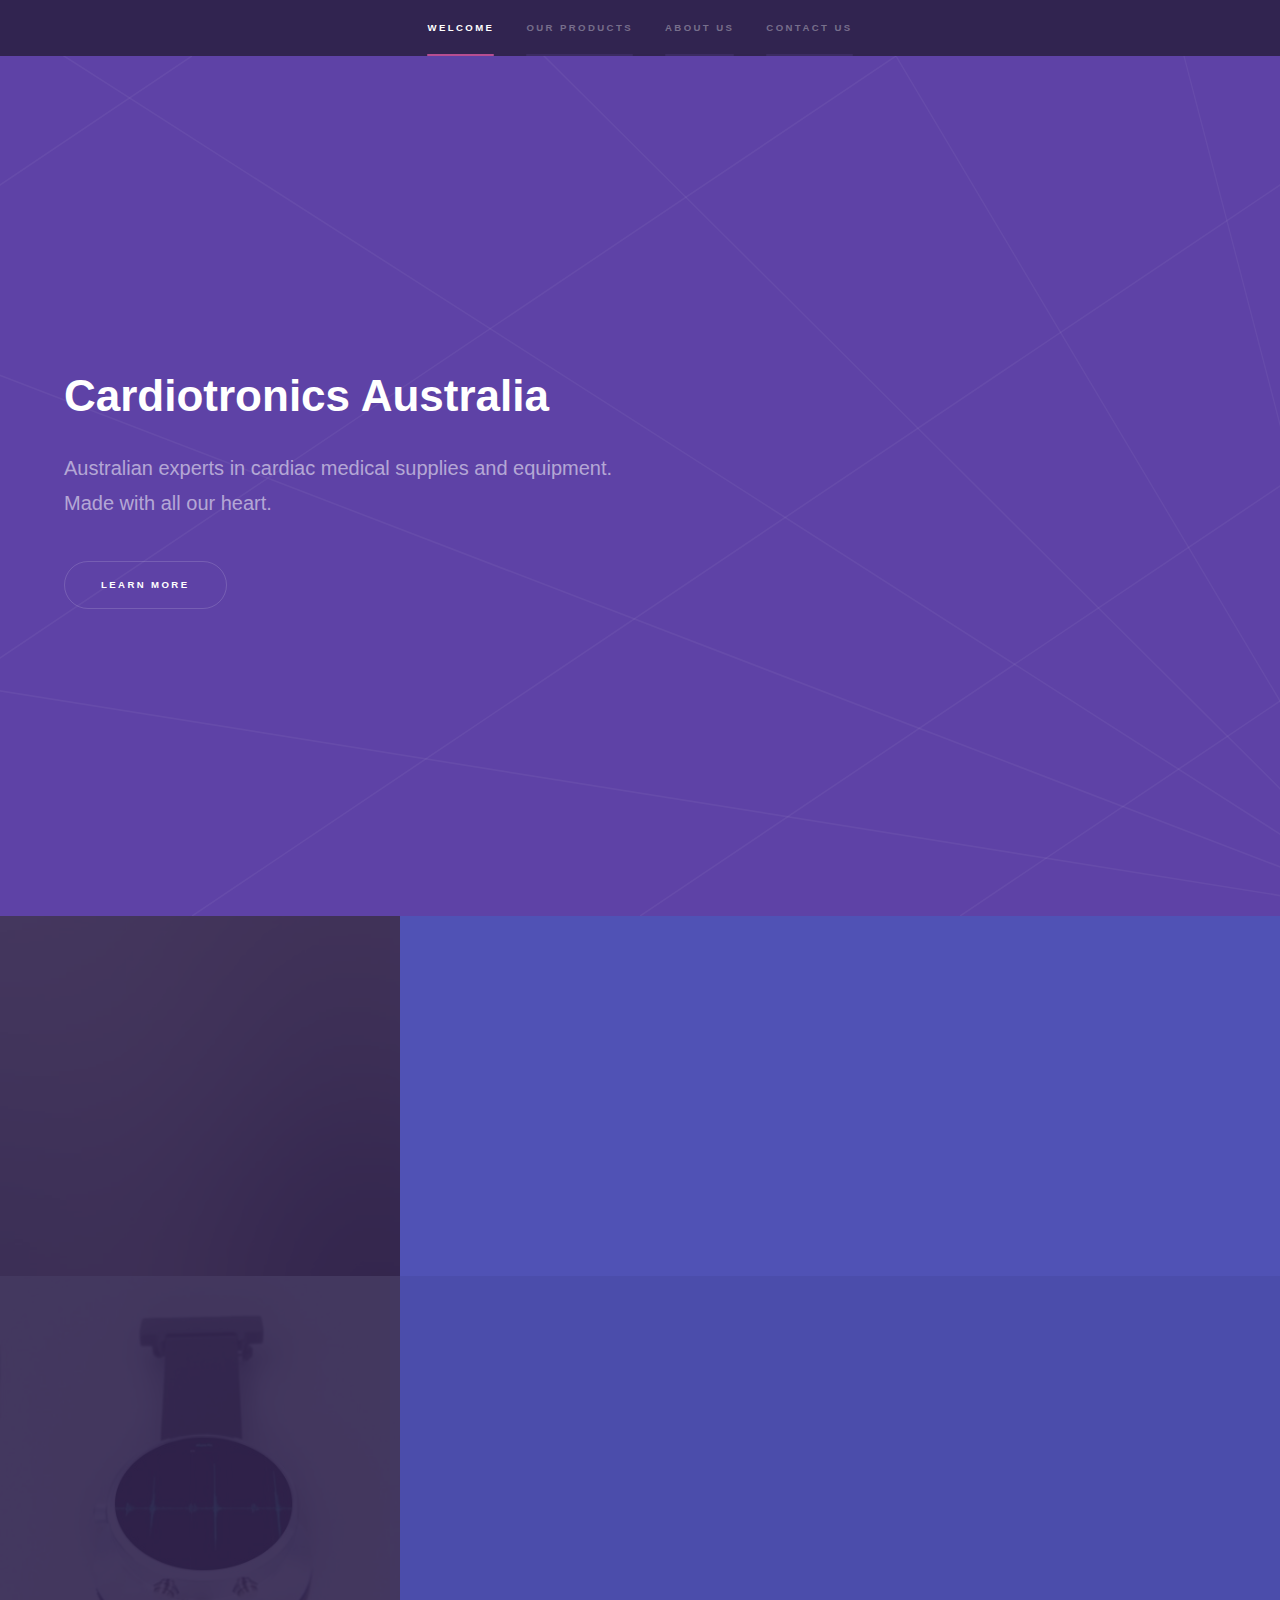
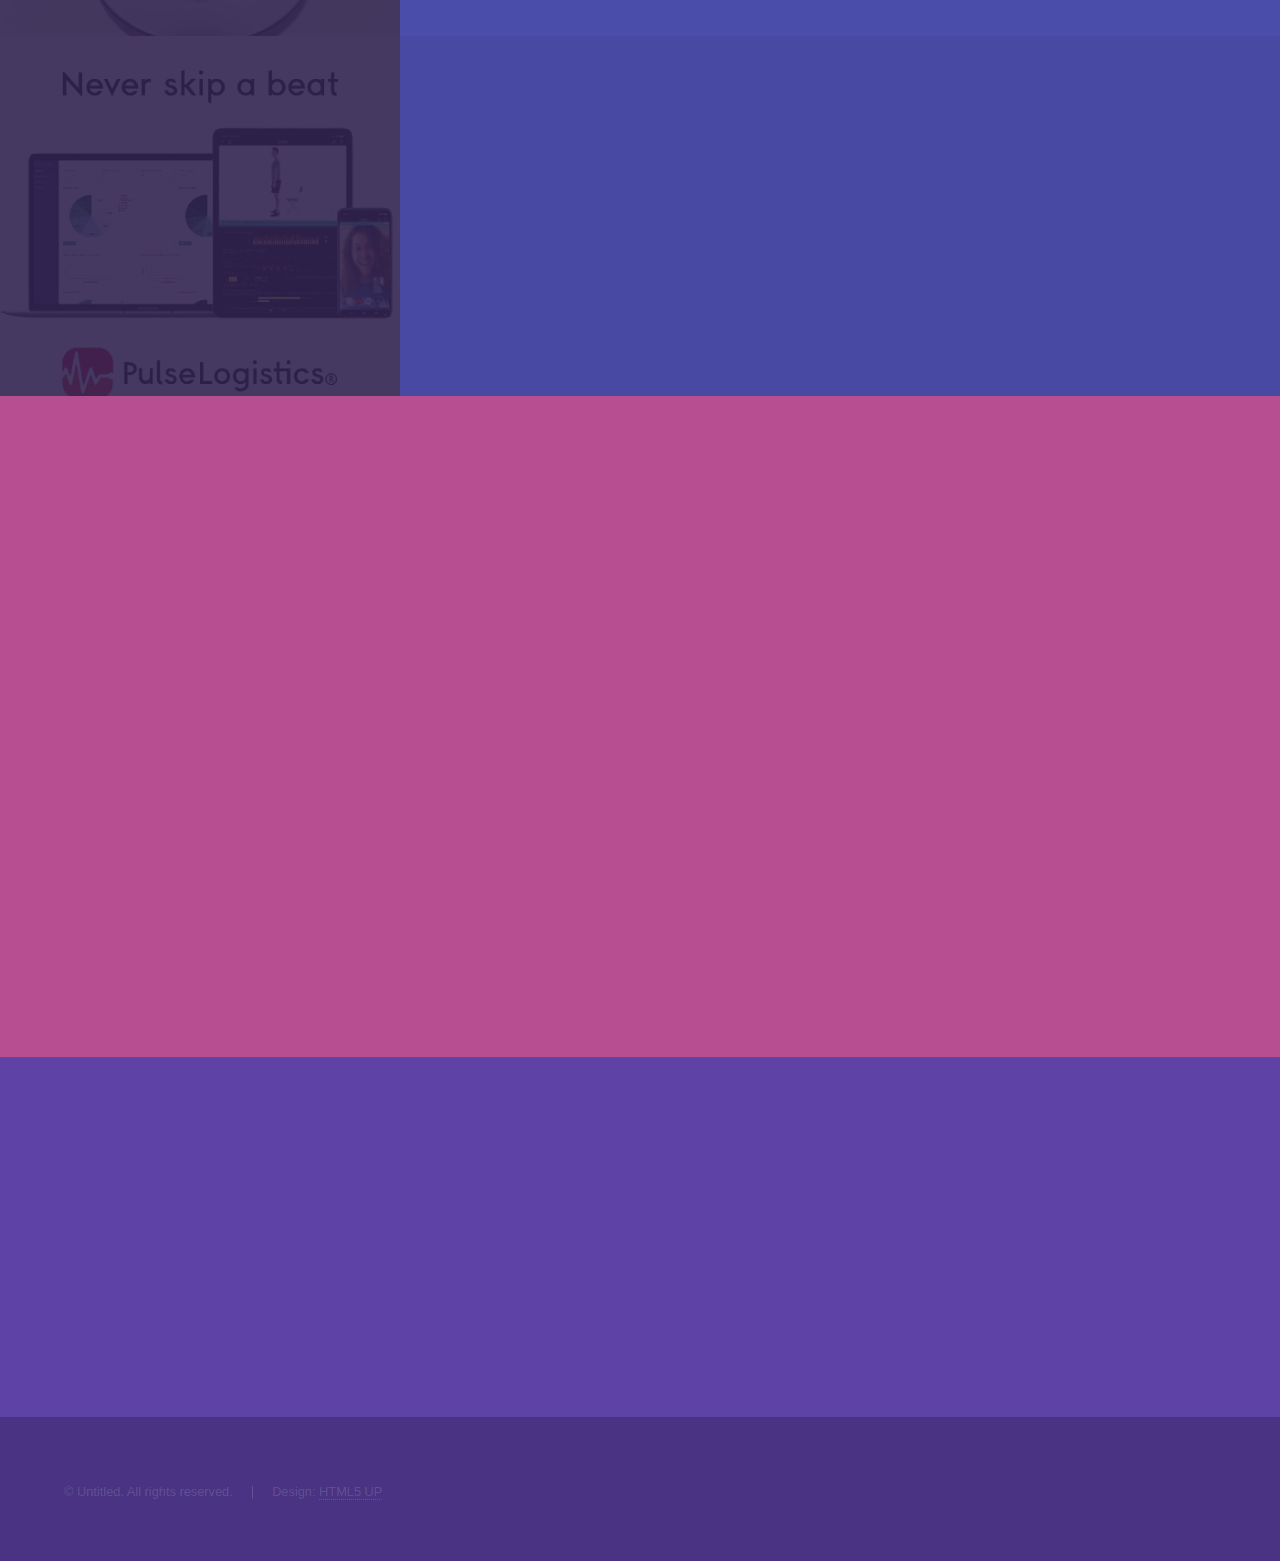
==== commit 8a0461c3: "Update index.html" ====
--- a/index.html
+++ b/index.html
@@ -86,12 +86,6 @@
 						<div class="inner">
 							<h2>About Us</h2>
 							<p>Cardiotronics was founded in Australia over 20 years ago as a biomedical engineering company focused on biosignal detection and analysis. Recent technological advances combined with improved capabilities for diagnostic integration and the advent of Telehealth services - in particular for isolated or at-risk populations, have inspired Cardiotronics to become an industry leader in cardiorespiratory health monitoring. Leveraging big data resources to develop sophisticated models for prediction and detection, our product range allows for both round-the-clock monitoring and alerts to emergency services, as well as modular at-home systems for deeper health analysis. Cardiotronics products are certified to ISO standards.</p>
-							<h3>Support Us</h3>
-							<p>Read more on how your local businesses or organization can assist us to achieve our highest potential.</p>
-							<ul class="actions">
-								<li><a href="Market.html" class="button">Cardiotronic Grant Strategy 2020</a></li
-							</ul>
-						</div>
 							<div class="features">
 								<section>
 									<span class="icon solid major fa-code"></span>
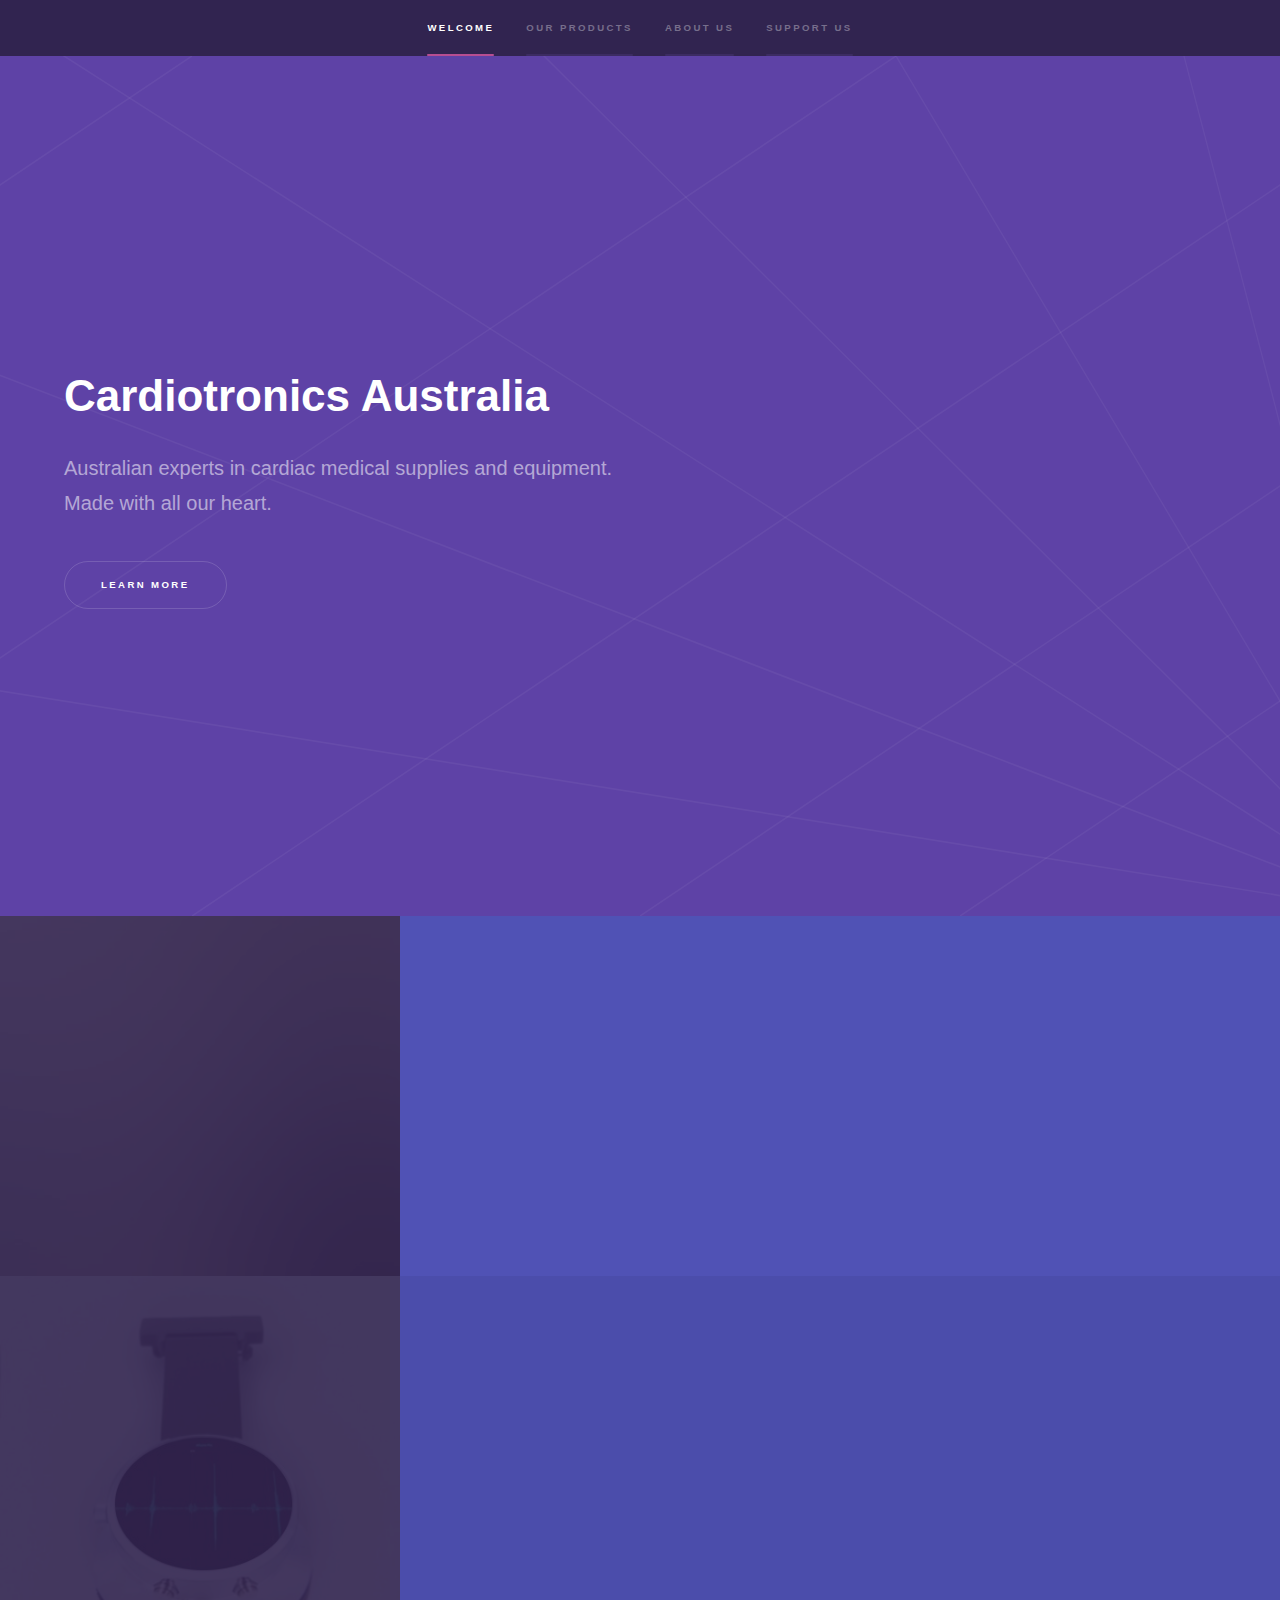
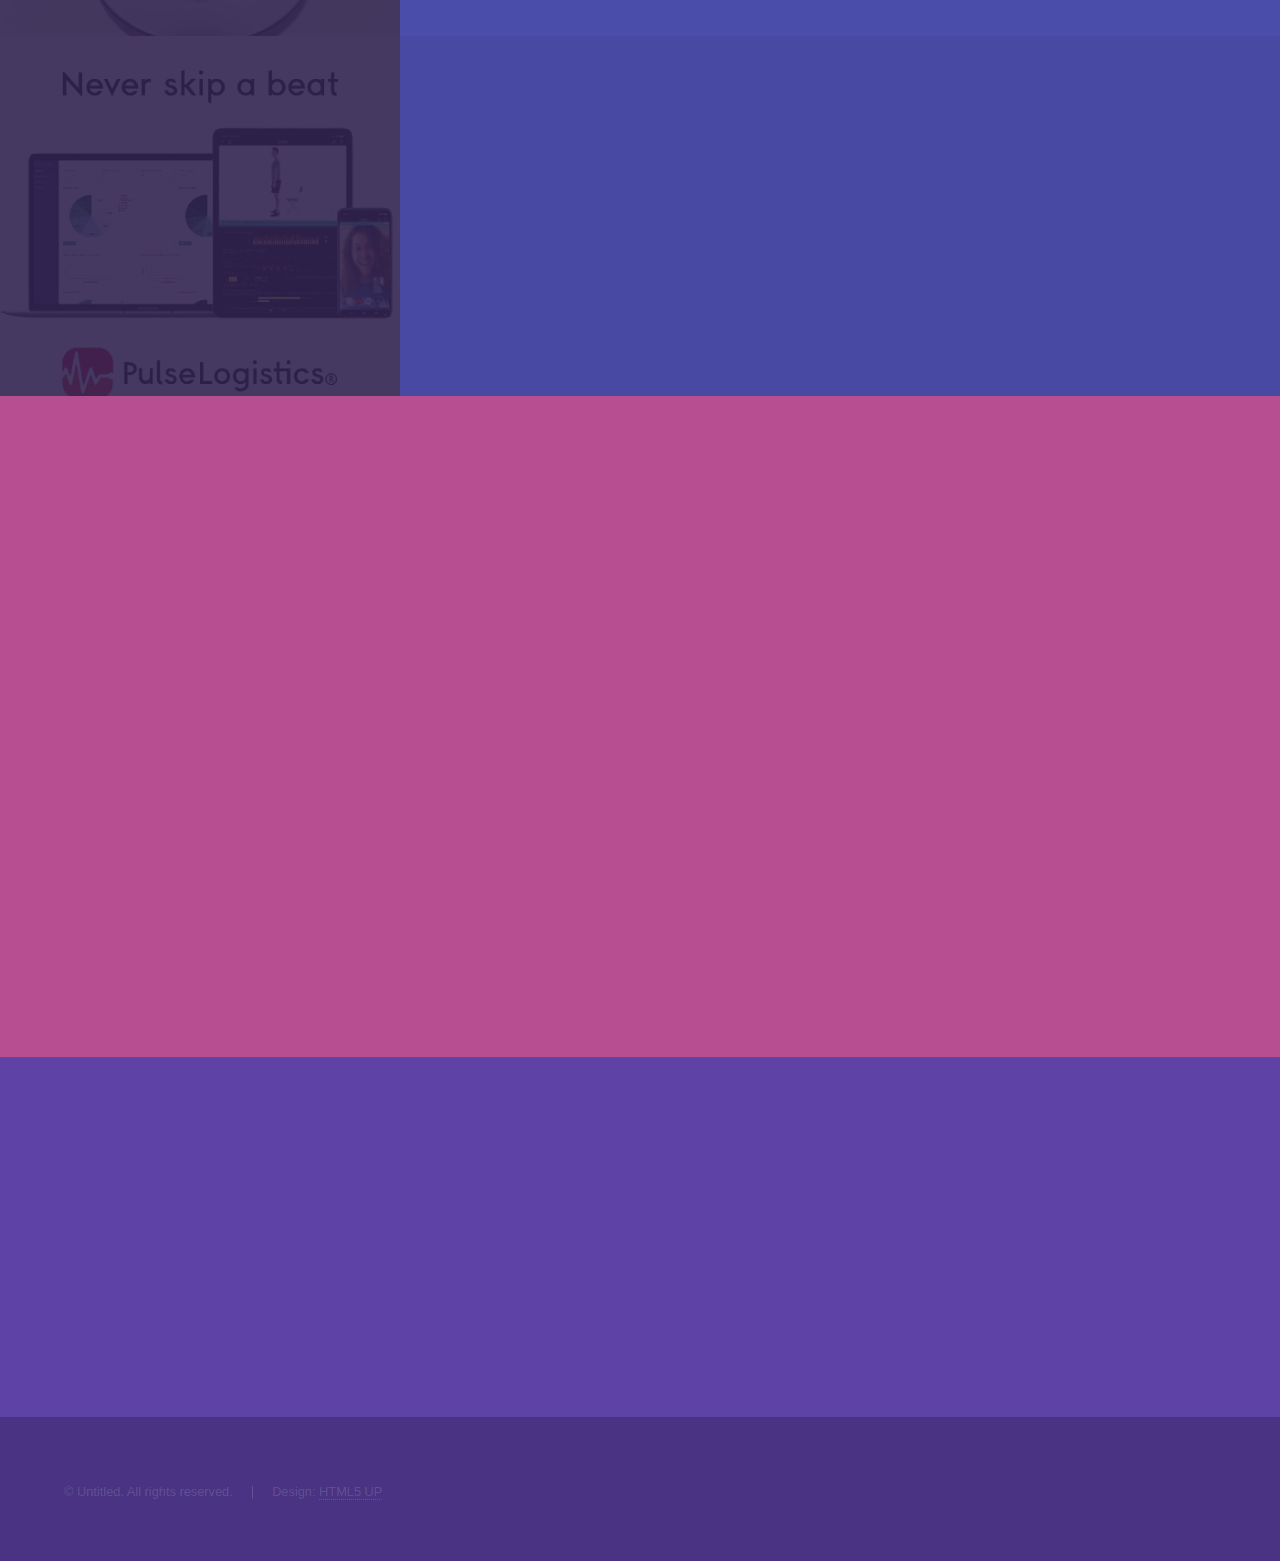
==== commit bac7efcb: "Update index.html" ====
--- a/index.html
+++ b/index.html
@@ -22,7 +22,7 @@
 							<li><a href="#intro">Welcome</a></li>
 							<li><a href="#one">Our Products</a></li>
 							<li><a href="#two">About Us</a></li>
-							<li><a href="#three">Contact Us</a></li>
+							<li><a href="#three">Support Us</a></li>
 						</ul>
 					</nav>
 				</div>
@@ -110,12 +110,11 @@
 				<!-- Three -->	
 					<section id="three" class="wrapper style1 fade-up">
 						<div class="inner">
-							<h2>Questions or Comments?</h2>
-							<p>We'd love to hear from you! Contact us with the details below.</p>
-						<div class="contact">
-							<h3>Learnline</h3>
-							<p>We are Group 9 of the Heart and Circulation assessment.<br />
-							Please do not hesitate to use the discussion board if you have questions.</p>
+							<h2>Support Us</h2>
+							<p>Read more on how your local businesses or organization can assist us to achieve our highest potential.</p>
+							<ul class="actions">
+								<li><a href="Market.html" class="button">Cardiotronic Blueprint 2020</a></li>
+							</ul>
 						</div>
 					</section>
 
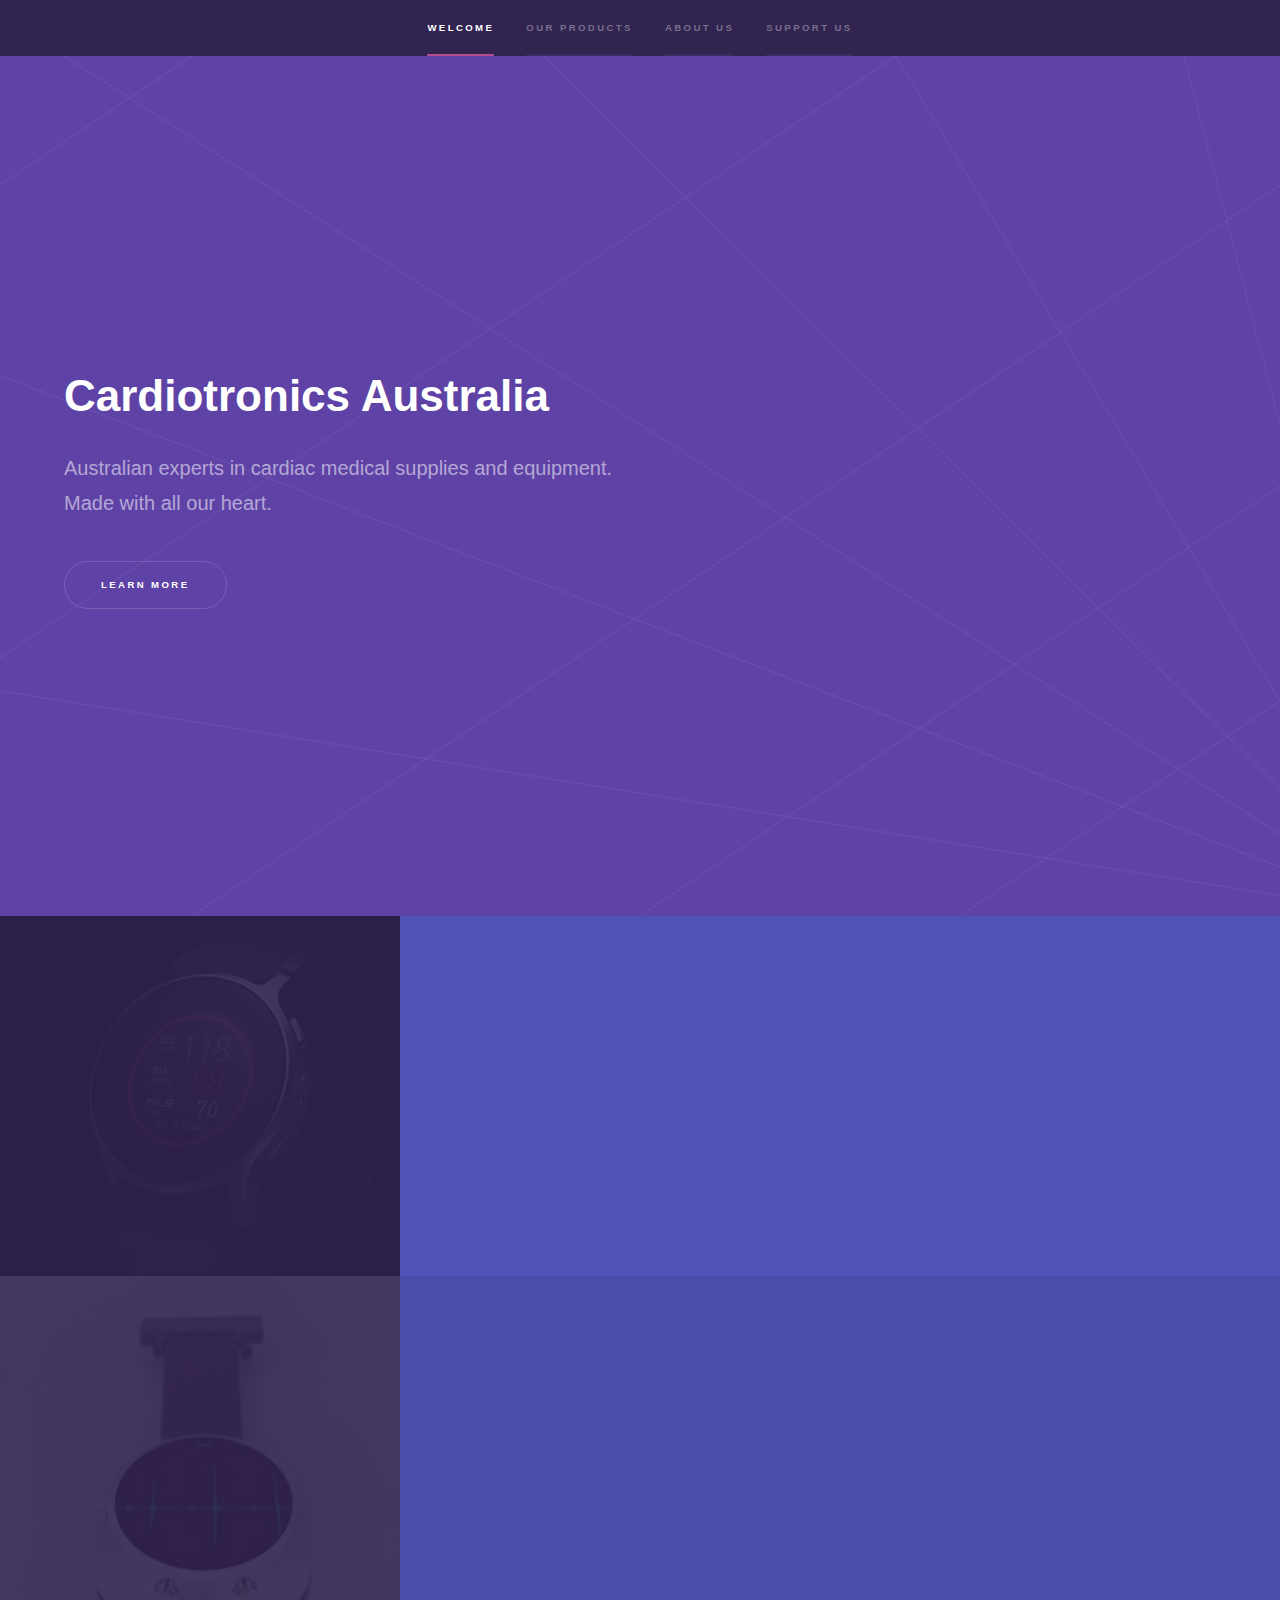
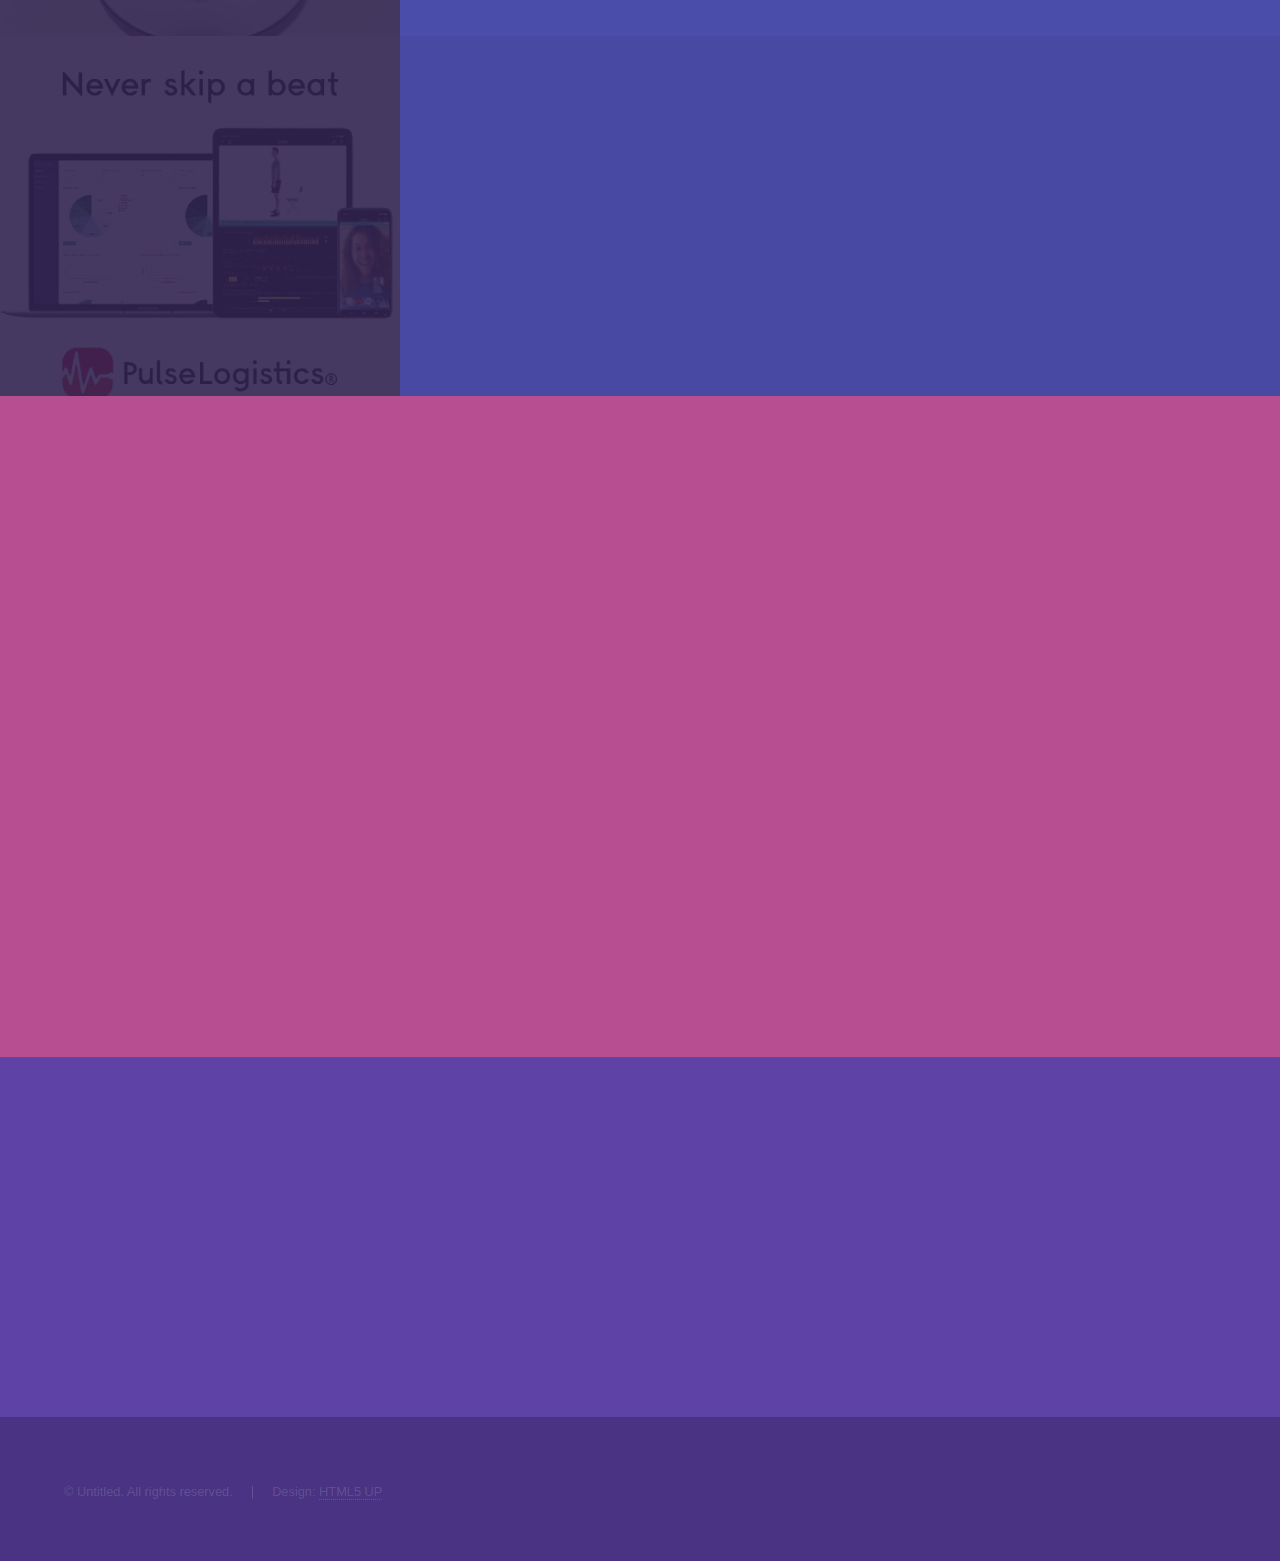
==== commit 3821c06c: "Update index.html" ====
--- a/index.html
+++ b/index.html
@@ -46,7 +46,7 @@
 				<!-- One -->
 					<section id="one" class="wrapper style2 spotlights">
 						<section>
-							<a href="#" class="image"><img src="images/pic04.jpg" alt="" data-position="25% 25%" /></a>
+							<a href="#" class="image"><img src="images/Zonehome.jpg" alt="" data-position="25% 25%" /></a>
 							<div class="content">
 								<div class="inner">
 									<h2>Zone Series </h2>
@@ -113,7 +113,7 @@
 							<h2>Support Us</h2>
 							<p>Read more on how your local businesses or organization can assist us to achieve our highest potential.</p>
 							<ul class="actions">
-								<li><a href="Market.html" class="button">Cardiotronic Blueprint 2020</a></li>
+								<li><a href="Cardiotronic Blueprint 2020.pdf" class="button">Cardiotronic Blueprint 2020</a></li>
 							</ul>
 						</div>
 					</section>
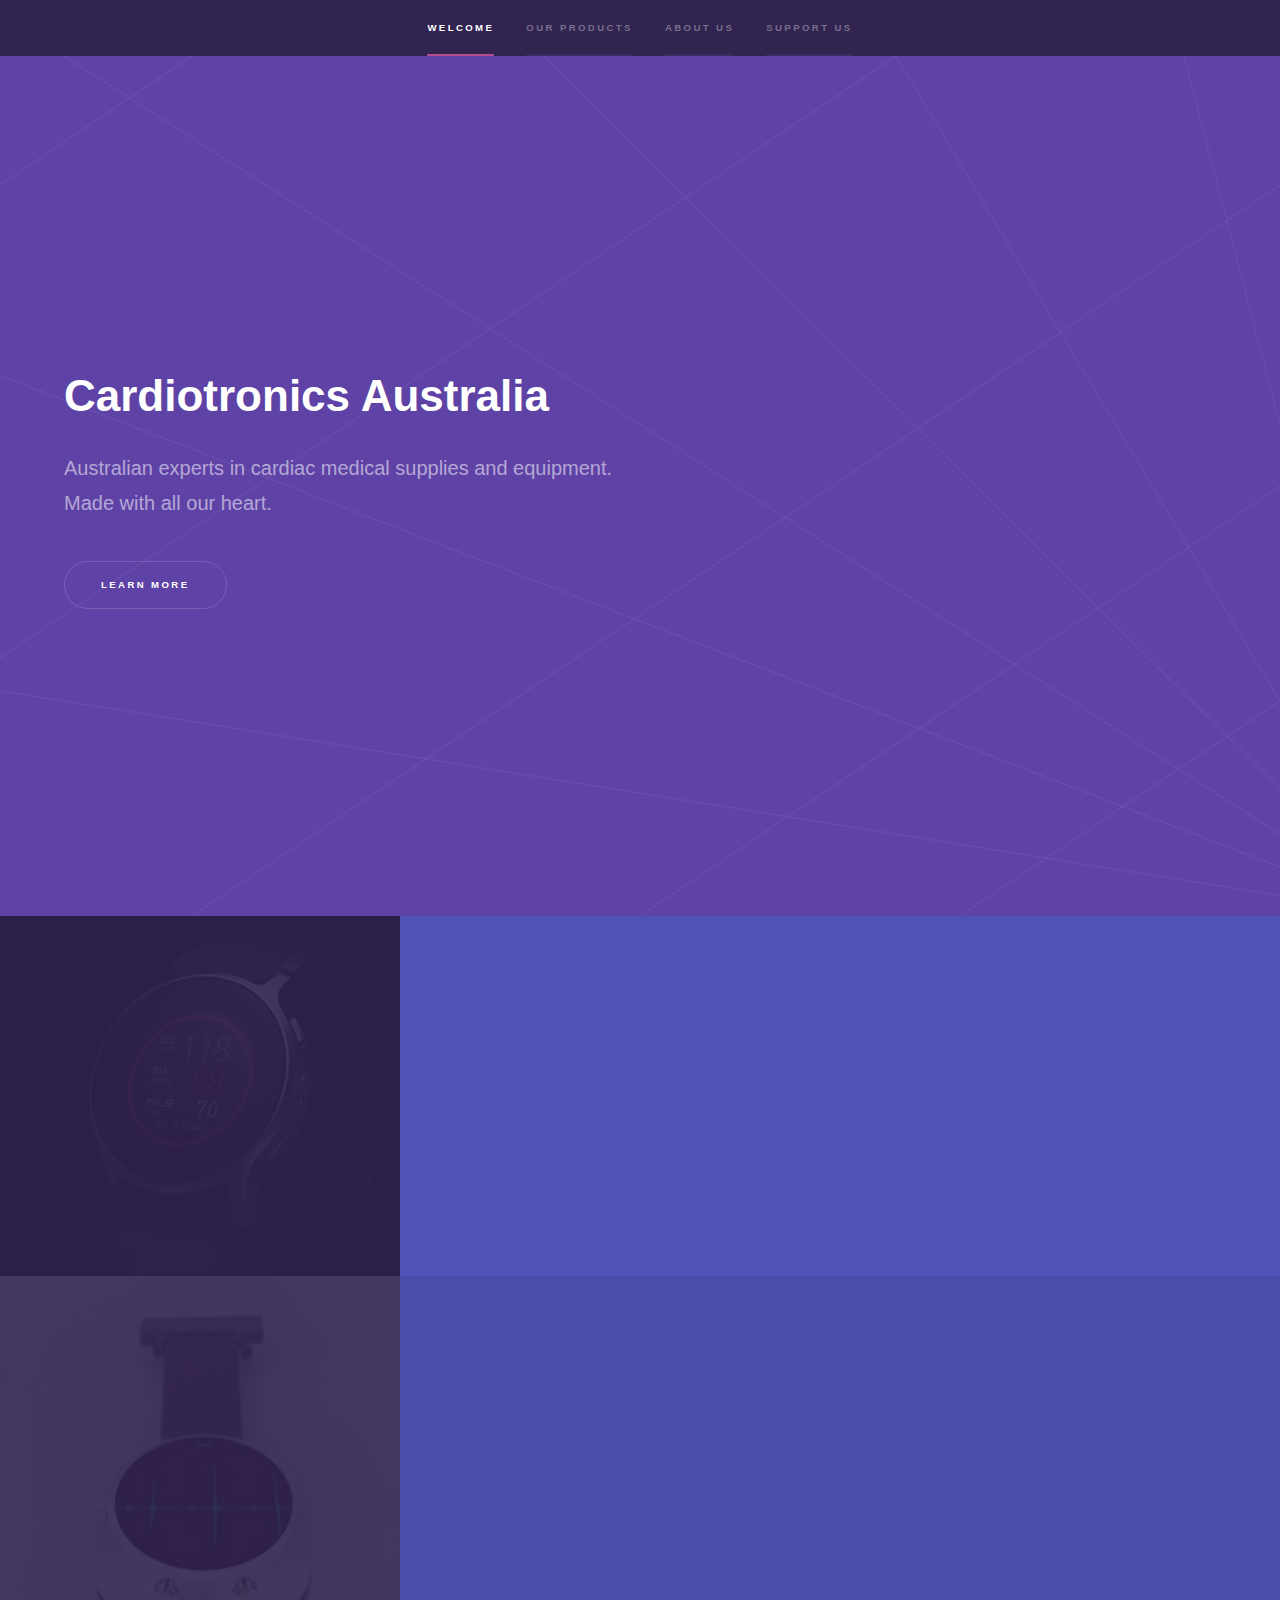
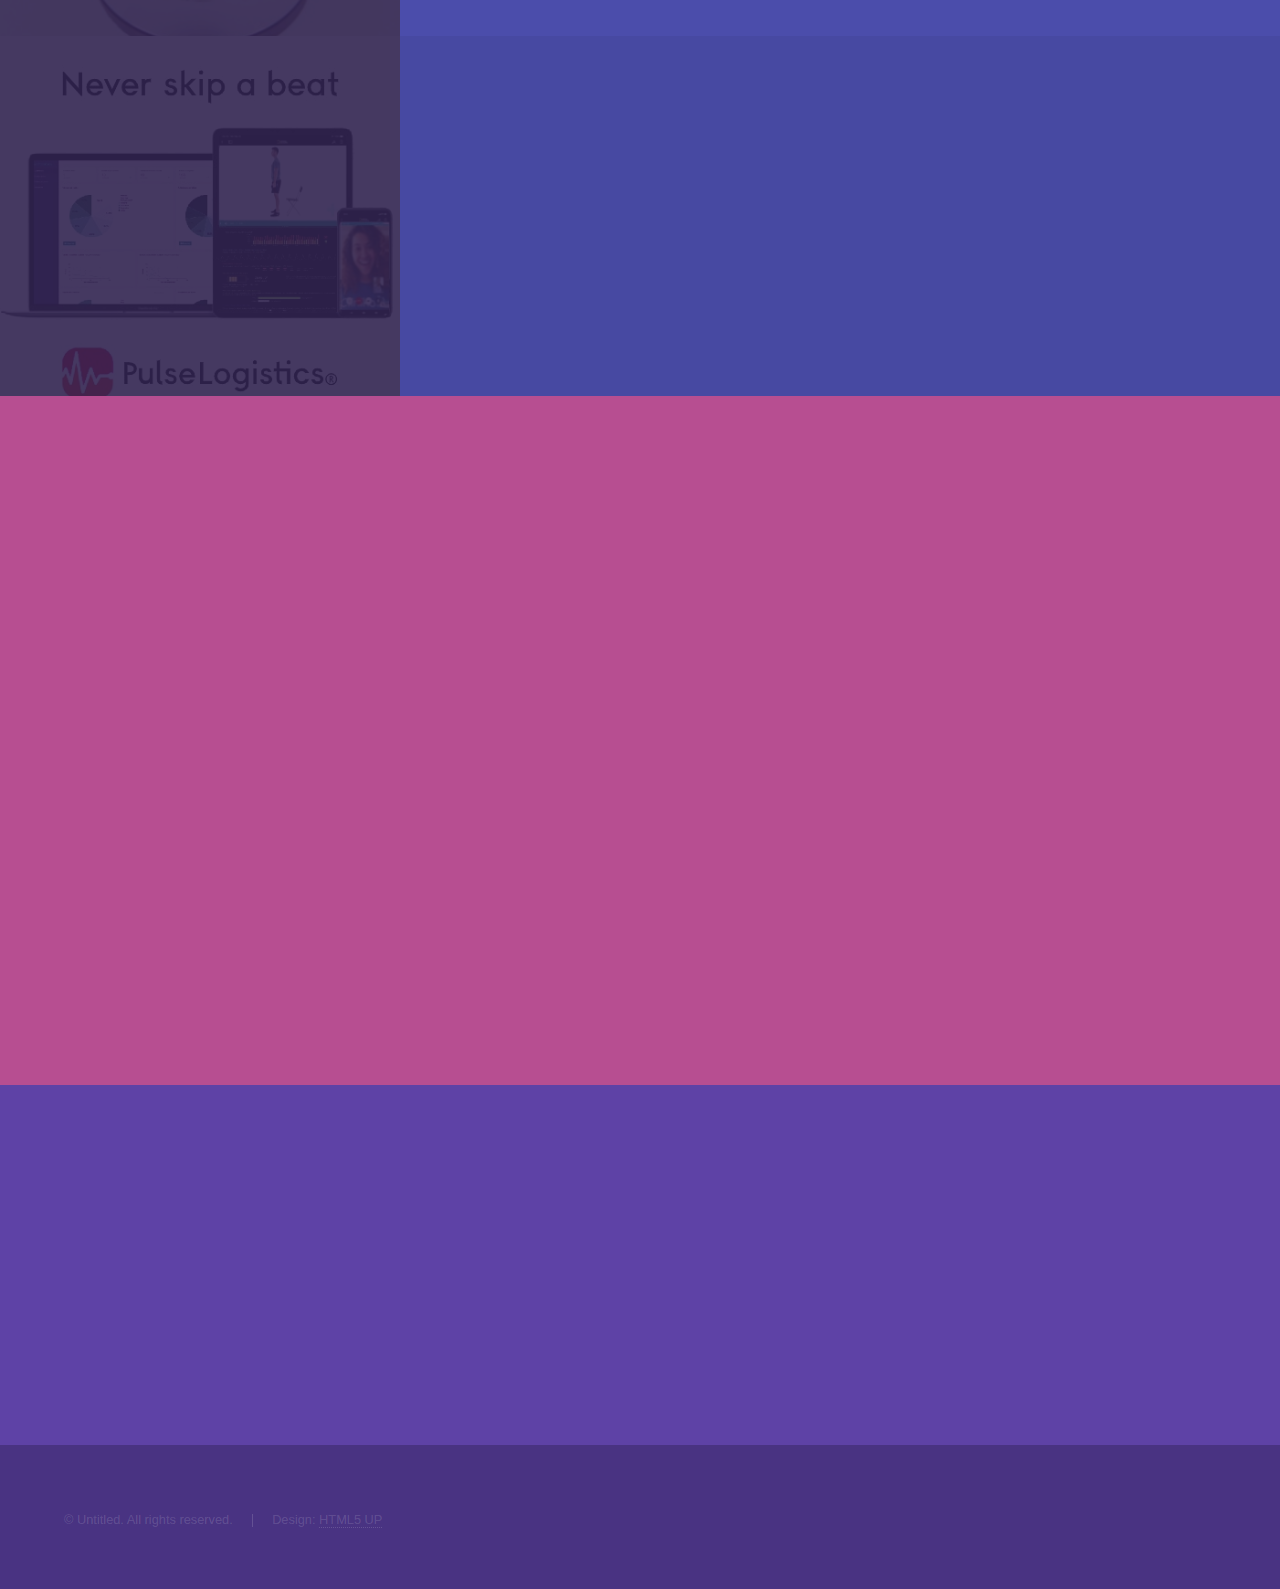
==== commit 4be23dc7: "Update index.html" ====
--- a/index.html
+++ b/index.html
@@ -98,7 +98,7 @@
 								<section>
 									<span class="icon solid major fa-cog"></span>
 									<h3>Past Achievements</h3>
-									<p>Cardiotronics is dedicated to improving the quality of healthcare products and services to meet the demands of modern society.</p>
+									<p>Cardiotronics is dedicated to improving the quality of healthcare products and services to meet the demands of modern society. Find out more on how we're changing lives.</p>
 									<ul class="actions">
 										<li><a href="Achievement.html" class="button">Learn more</a></li>
 									</ul>
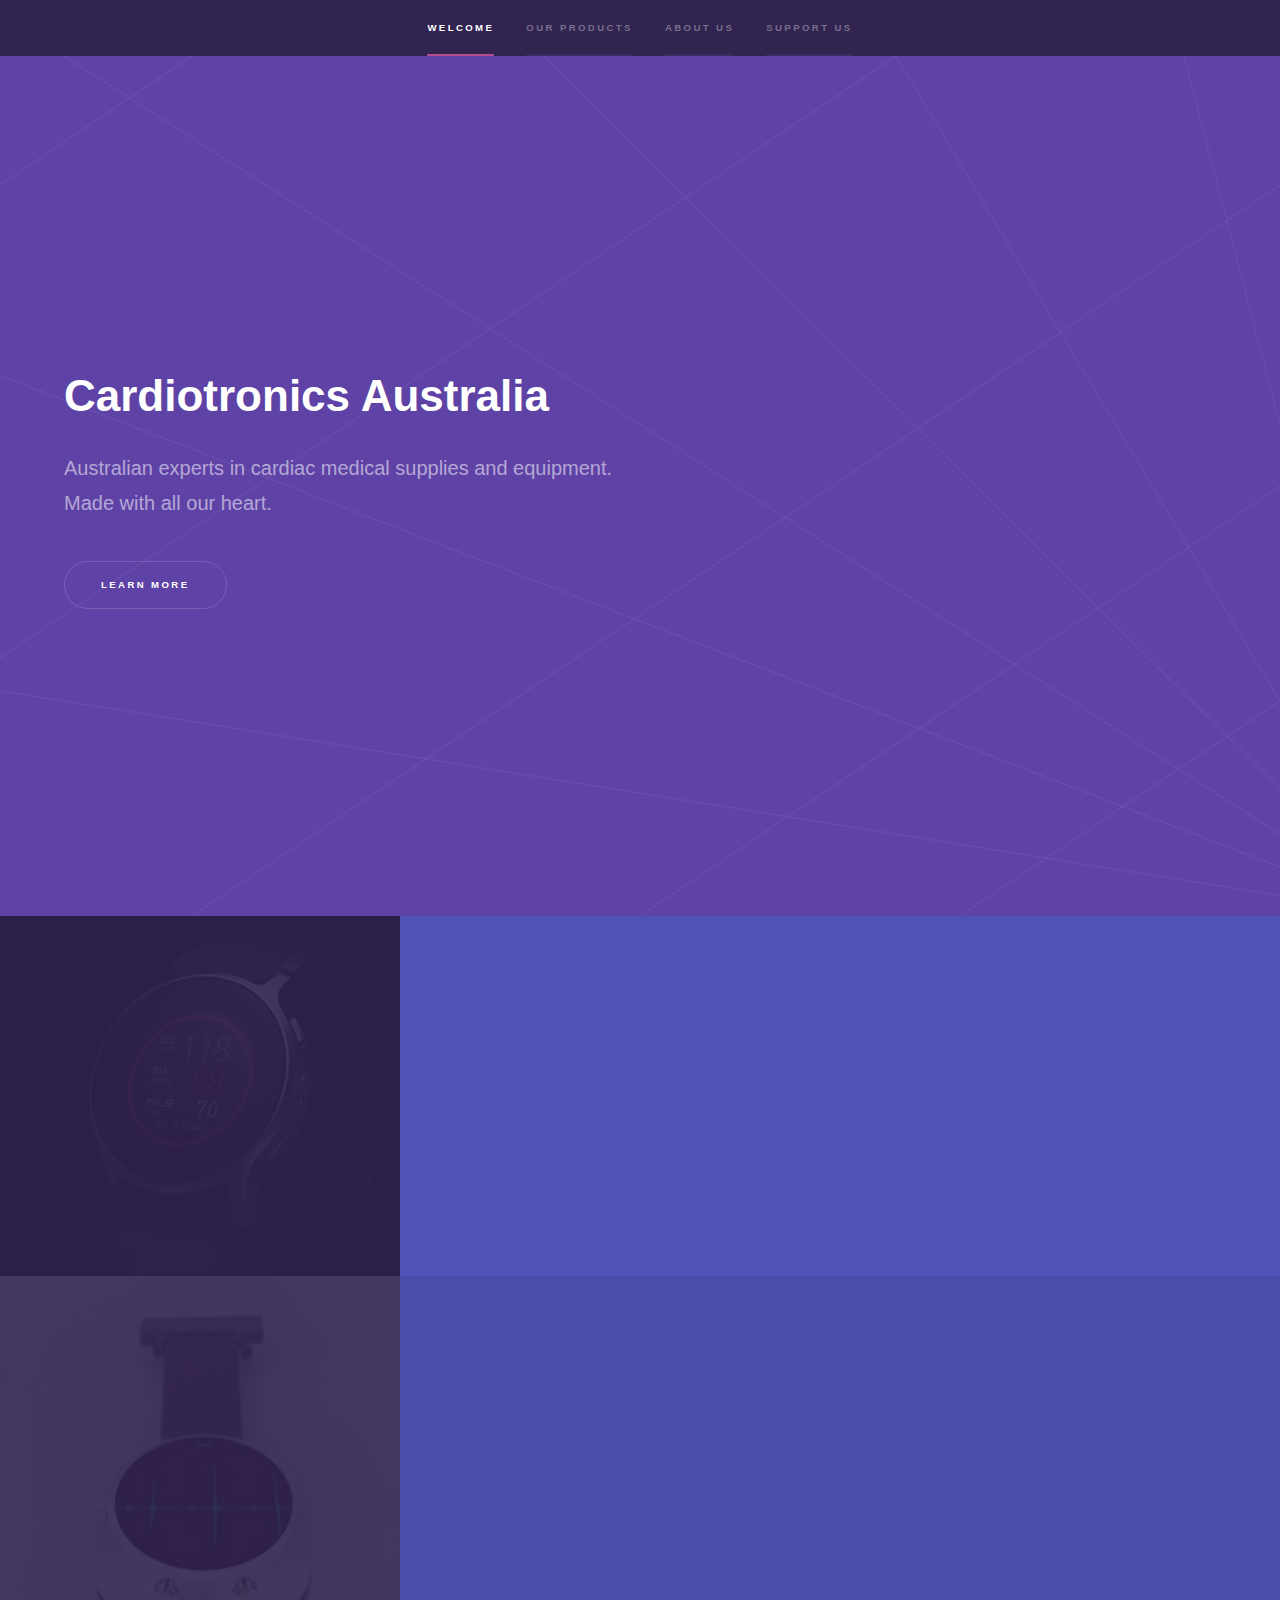
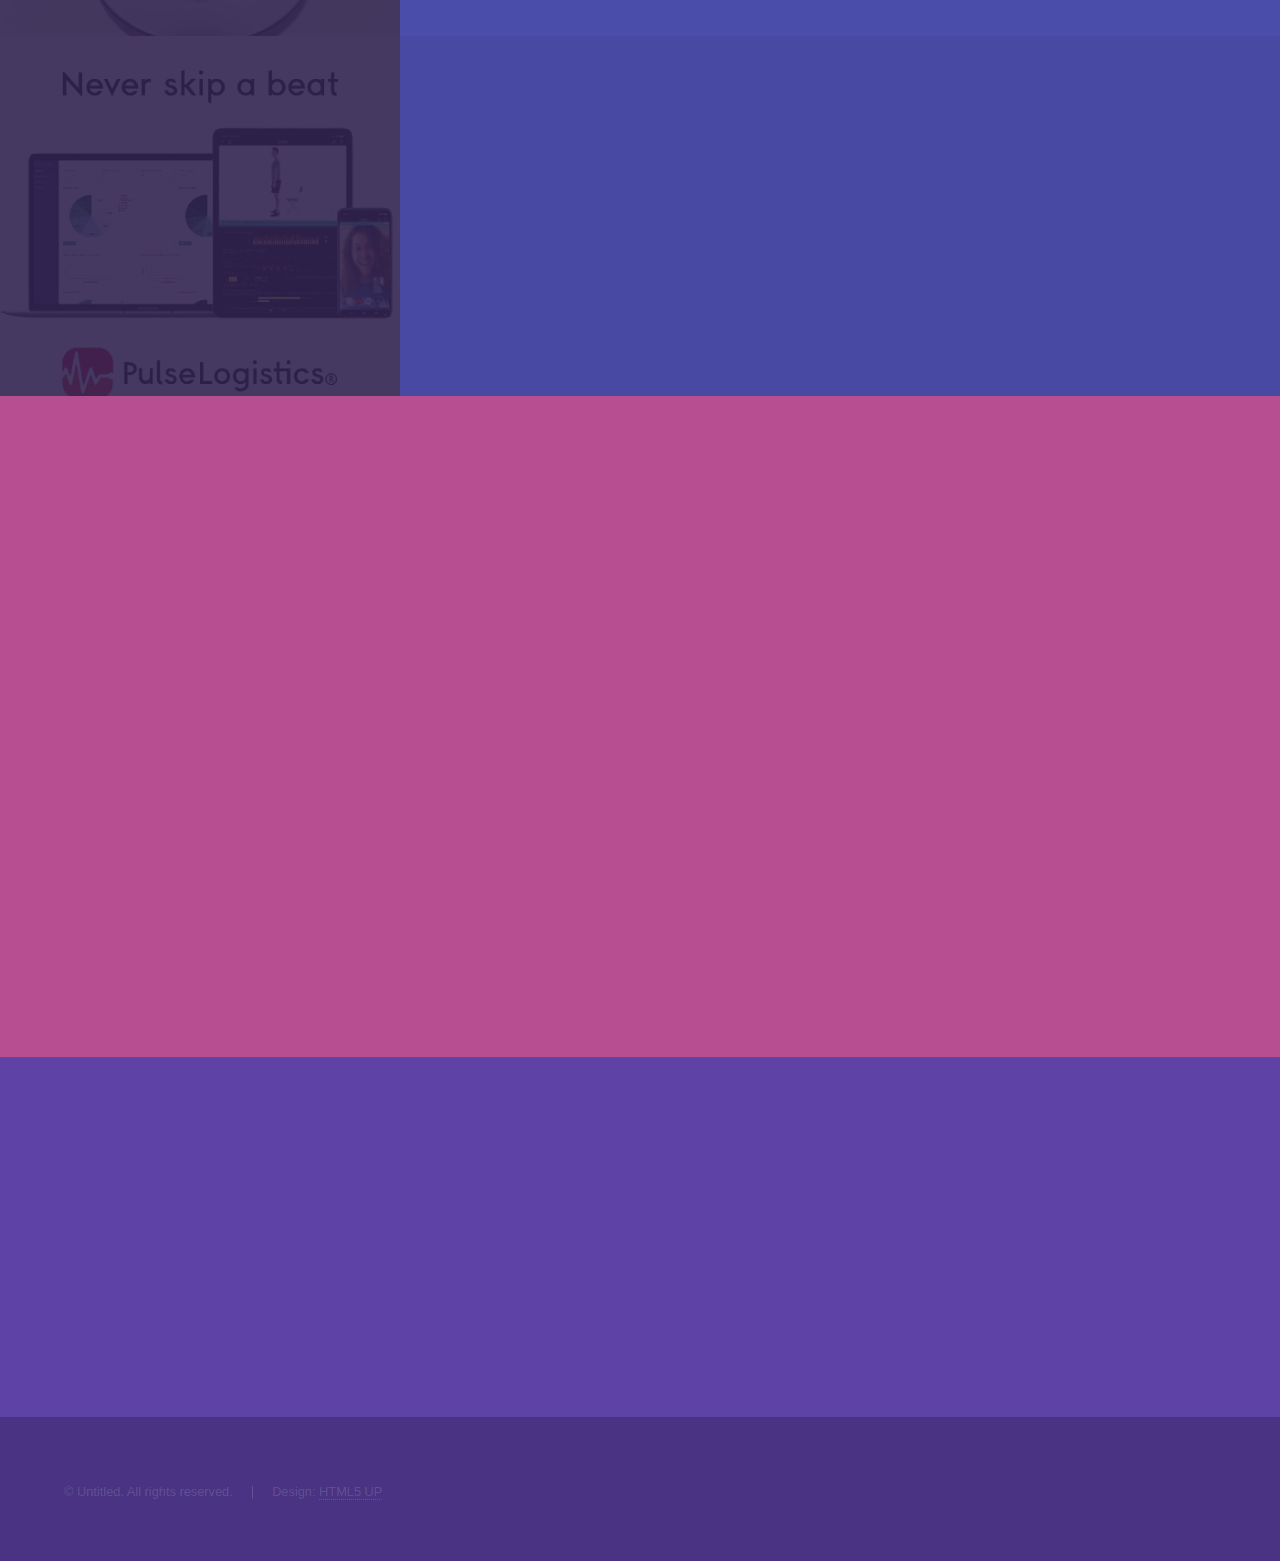
==== commit 02fad318: "Update index.html" ====
--- a/index.html
+++ b/index.html
@@ -98,7 +98,7 @@
 								<section>
 									<span class="icon solid major fa-cog"></span>
 									<h3>Past Achievements</h3>
-									<p>Cardiotronics is dedicated to improving the quality of healthcare products and services to meet the demands of modern society. Find out more on how we're changing lives.</p>
+									<p>Cardiotronics is dedicated to improving the quality of healthcare products and services to meet the demands of modern society. Learn more on how we're changing lives.</p>
 									<ul class="actions">
 										<li><a href="Achievement.html" class="button">Learn more</a></li>
 									</ul>
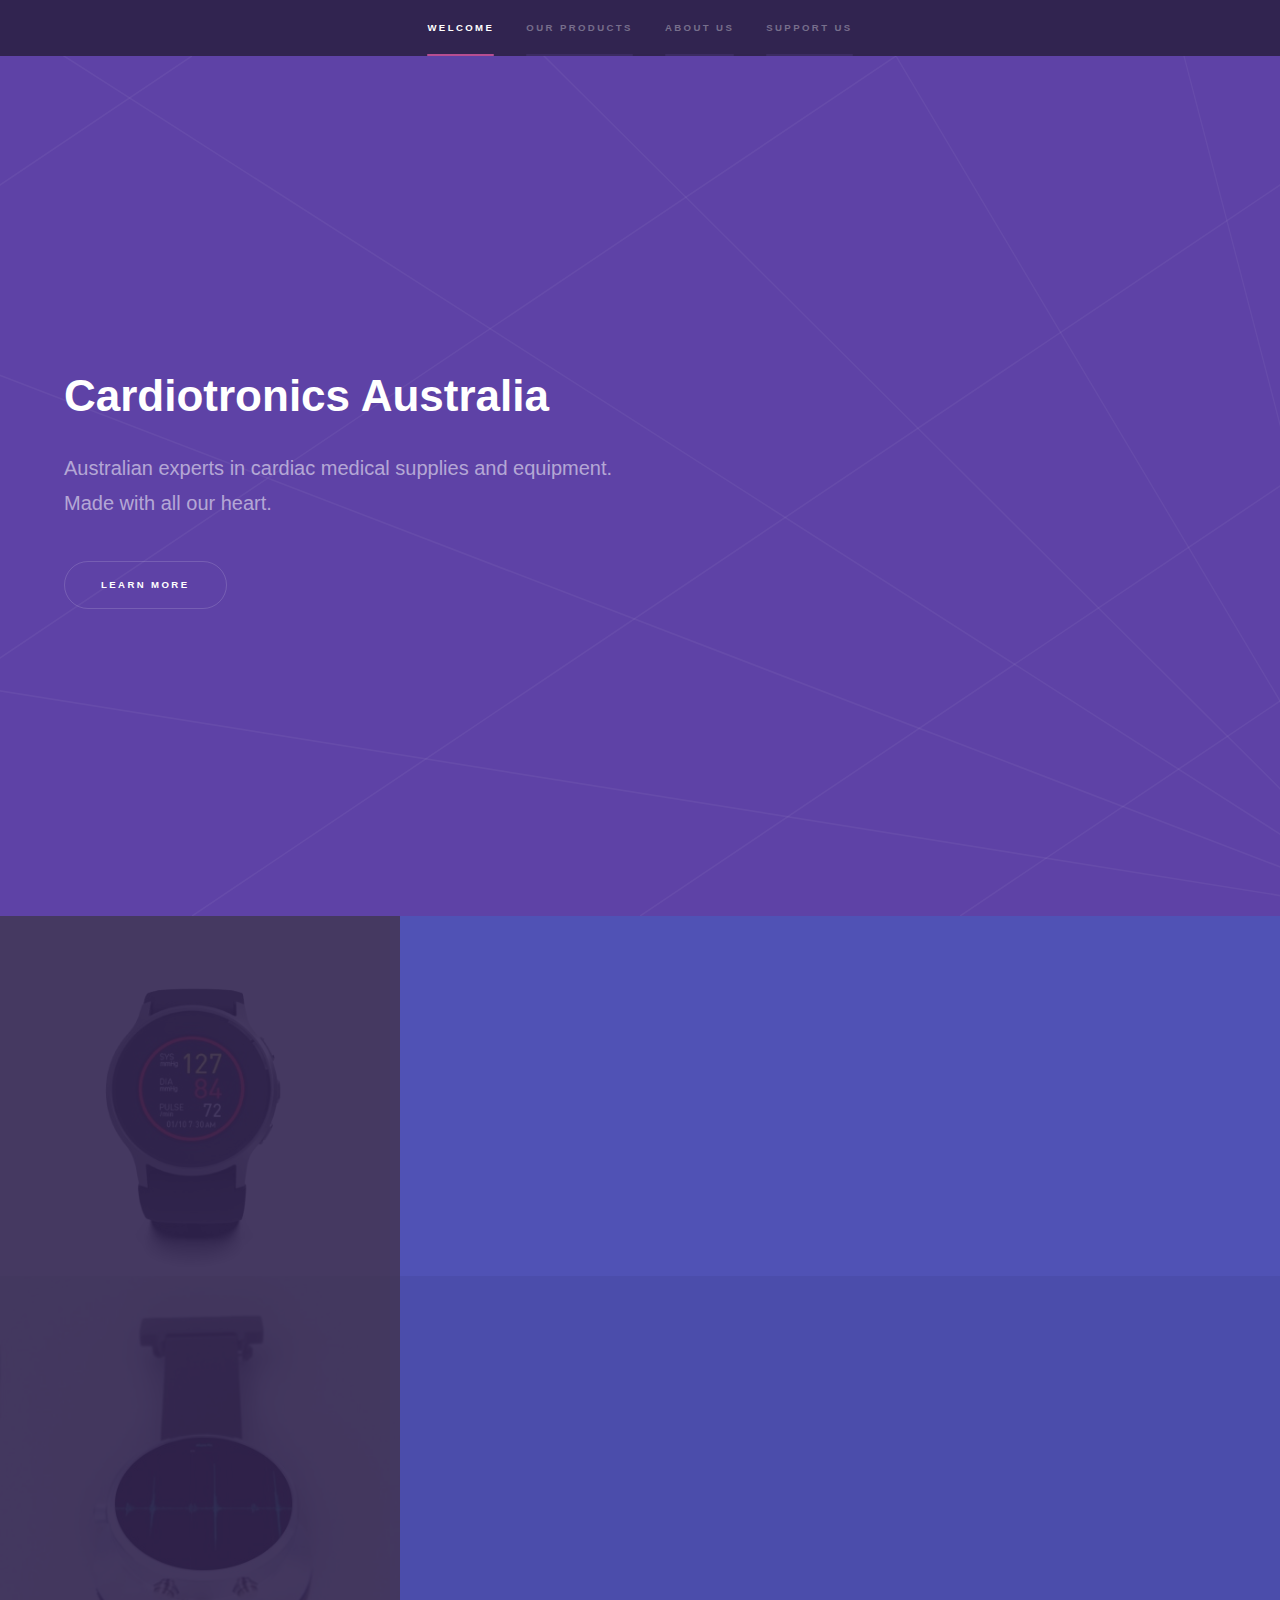
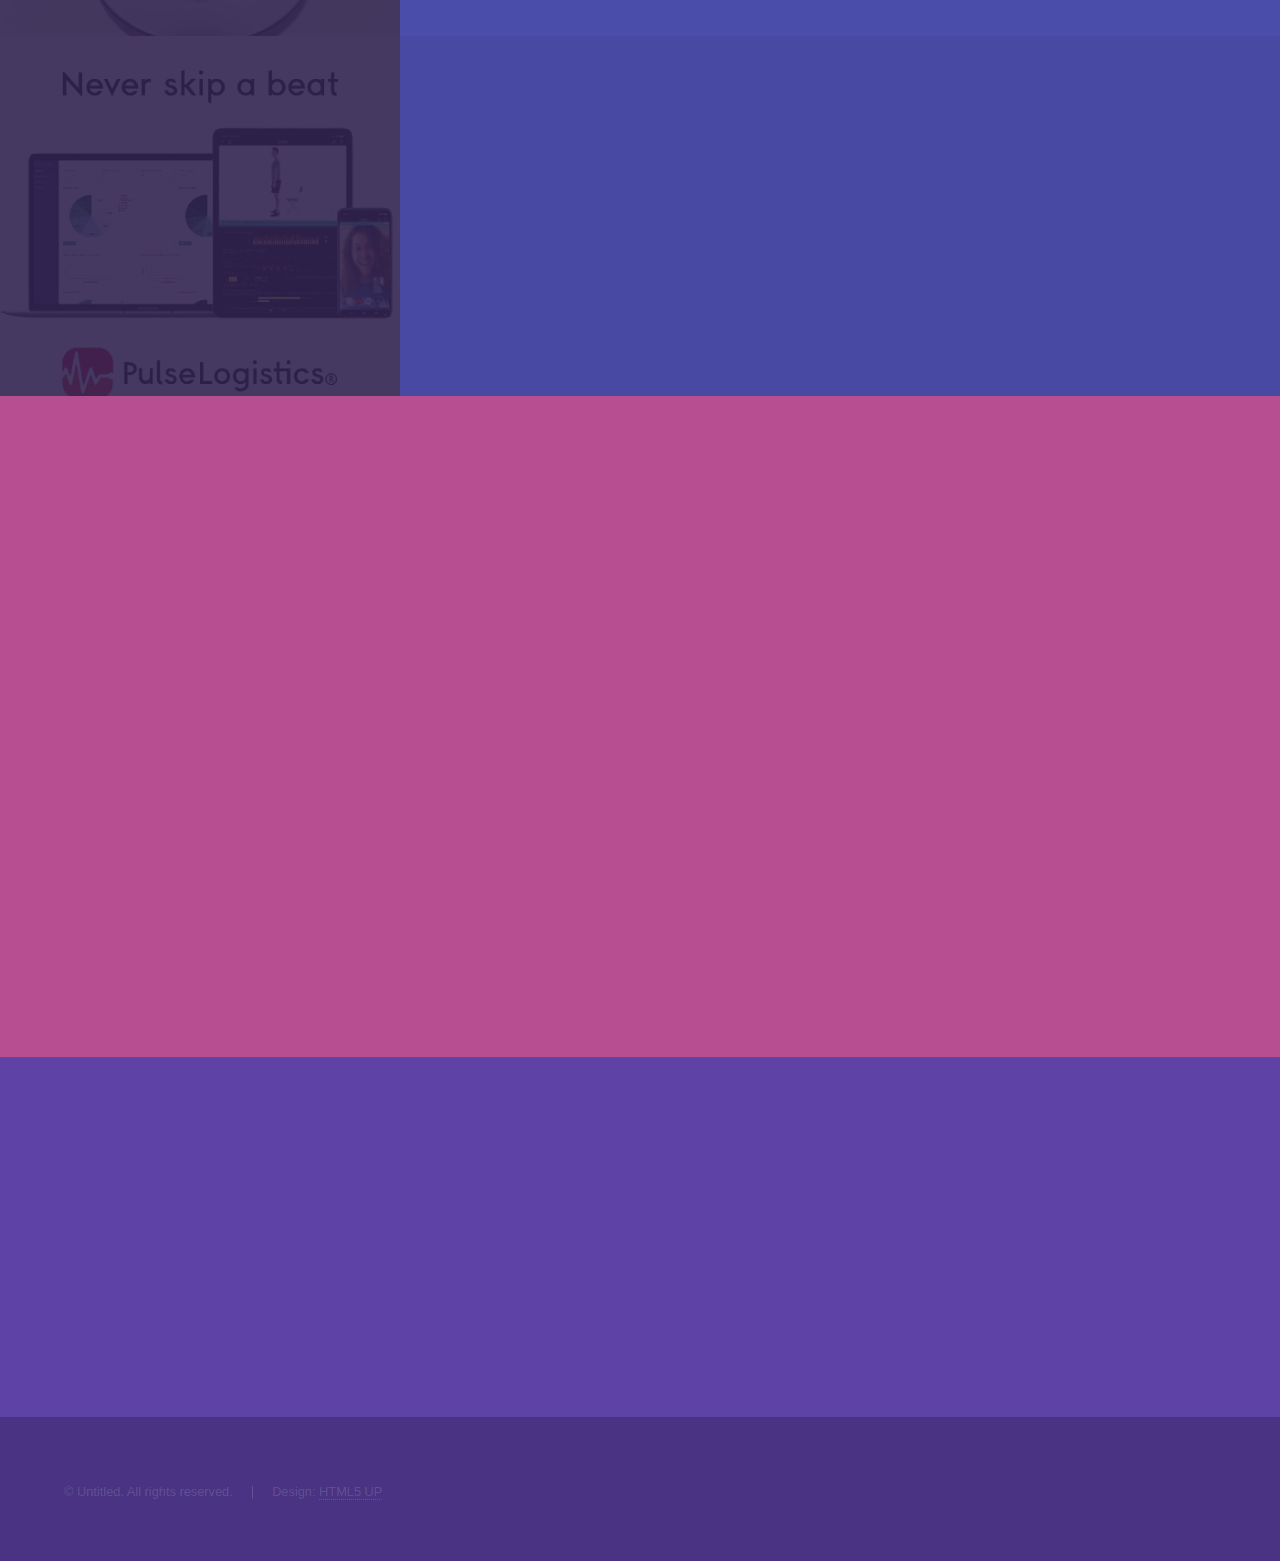
==== commit 98d5c3a4: "Update index.html" ====
--- a/index.html
+++ b/index.html
@@ -111,7 +111,7 @@
 					<section id="three" class="wrapper style1 fade-up">
 						<div class="inner">
 							<h2>Support Us</h2>
-							<p>Read more on how your local businesses or organization can assist us to achieve our highest potential.</p>
+							<p>Read more on how your local businesses or organization can assist us to achieve our highest potential; or on how you can appreciate our team of experts — Ana, Brigham, Cam and Ysabelle.</p>
 							<ul class="actions">
 								<li><a href="Cardiotronic Blueprint 2020.pdf" class="button">Cardiotronic Blueprint 2020</a></li>
 							</ul>
